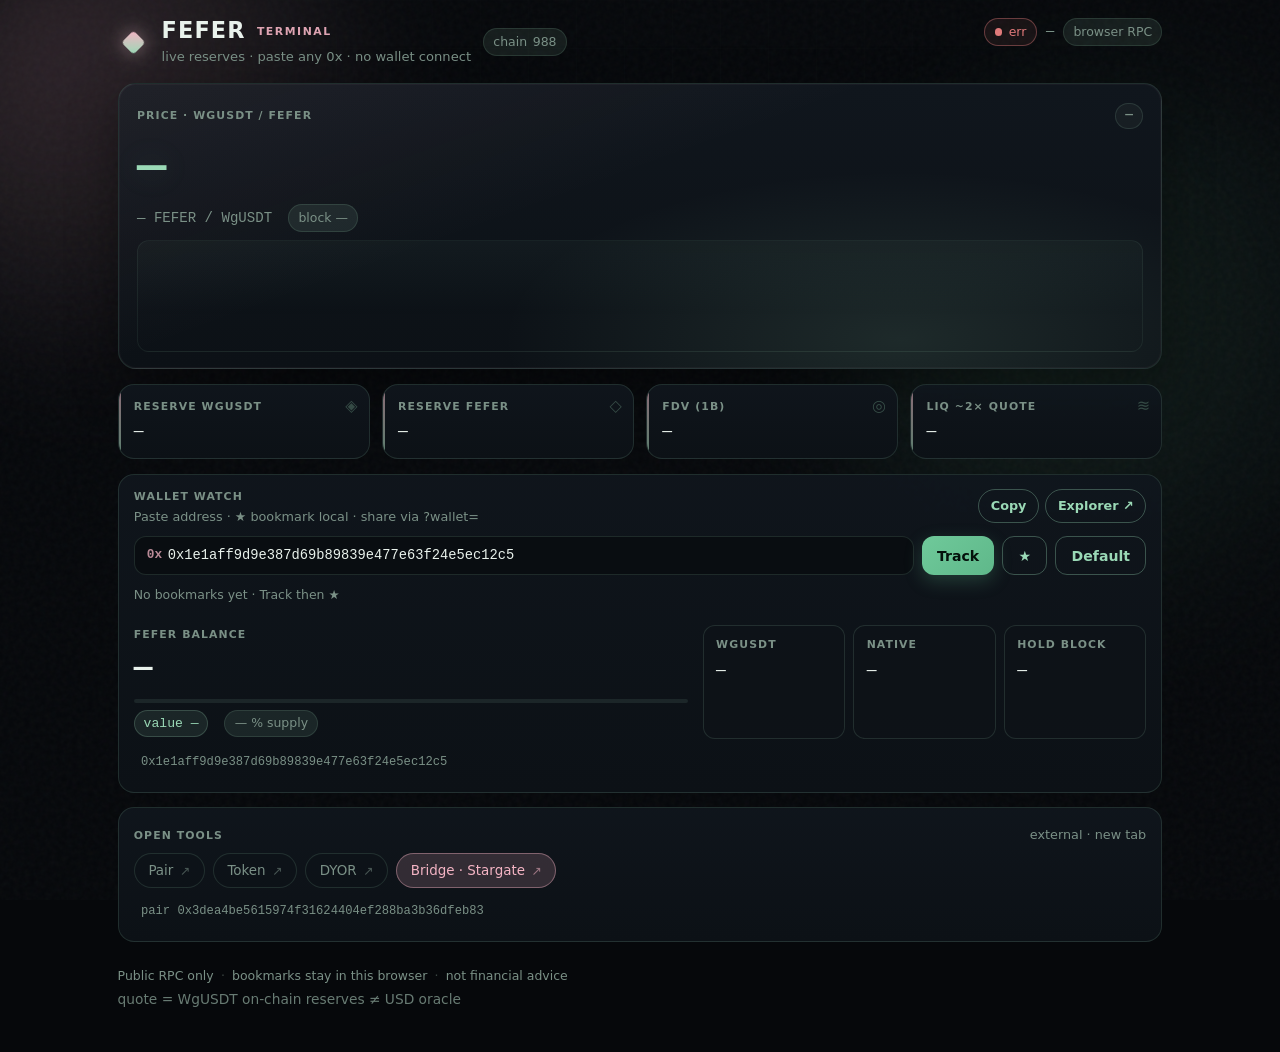
==== public/index.html @ e4a096b4 "." ====
<!DOCTYPE html>
<html lang="id">
<head>
  <meta charset="utf-8" />
  <meta name="viewport" content="width=device-width, initial-scale=1" />
  <meta name="theme-color" content="#07090c" />
  <meta name="description" content="FEFER terminal — live price + wallet watch · chain 988 · read-only" />
  <title>FEFER · Terminal</title>
  <link rel="stylesheet" href="styles.css" />
</head>
<body>
  <div class="bg" aria-hidden="true">
    <div class="orb orb-a"></div>
    <div class="orb orb-b"></div>
    <div class="grid"></div>
    <div class="noise"></div>
  </div>

  <div class="wrap">
    <header class="top">
      <div class="brand">
        <div class="brand-row">
          <span class="mark" aria-hidden="true"><span class="mark-core"></span></span>
          <div>
            <h1>FEFER <span class="tag">terminal</span></h1>
            <p>live reserves · paste any 0x · no wallet connect</p>
          </div>
          <span class="chip soft">chain <span id="chain">988</span></span>
        </div>
      </div>
      <div class="top-actions">
        <span id="st" class="pill"><i class="dot" aria-hidden="true"></i><span class="pill-txt">…</span></span>
        <span id="age" class="muted mono">—</span>
        <span id="mode" class="chip soft">—</span>
      </div>
    </header>

    <section class="hero">
      <div class="hero-glow" aria-hidden="true"></div>
      <div class="hero-main">
        <div class="label-row">
          <div class="label">Price · WgUSDT / FEFER</div>
          <span id="delta" class="delta flat">—</span>
        </div>
        <div id="price" class="big">—</div>
        <div class="meta">
          <span id="inv" class="mono">— FEFER / WgUSDT</span>
          <span id="block" class="chip soft">block —</span>
        </div>
      </div>
      <div class="spark-wrap">
        <canvas id="spark" width="820" height="110" aria-label="price sparkline"></canvas>
      </div>
    </section>

    <section class="cards">
      <div class="card metric">
        <div class="metric-ico" aria-hidden="true">◈</div>
        <div class="label">Reserve WgUSDT</div>
        <div id="r0" class="num">—</div>
      </div>
      <div class="card metric">
        <div class="metric-ico" aria-hidden="true">◇</div>
        <div class="label">Reserve FEFER</div>
        <div id="r1" class="num">—</div>
      </div>
      <div class="card metric">
        <div class="metric-ico" aria-hidden="true">◎</div>
        <div class="label">FDV (1B)</div>
        <div id="fdv" class="num">—</div>
      </div>
      <div class="card metric">
        <div class="metric-ico" aria-hidden="true">≋</div>
        <div class="label">Liq ~2× quote</div>
        <div id="liq" class="num">—</div>
      </div>
    </section>

    <section class="card watch">
      <div class="watch-head">
        <div>
          <div class="label">Wallet watch</div>
          <p class="hint">Paste address · ★ bookmark local · share via ?wallet=</p>
        </div>
        <div class="watch-actions">
          <button type="button" class="btn ghost sm" id="copy" title="Copy address">Copy</button>
          <a id="exWallet" class="btn ghost sm" href="#" target="_blank" rel="noopener">Explorer ↗</a>
        </div>
      </div>

      <form id="form" class="row track-row">
        <div class="input-wrap">
          <span class="input-ico" aria-hidden="true">0x</span>
          <input id="wallet" type="text" spellcheck="false" autocomplete="off"
            placeholder="paste wallet address" aria-label="wallet address" />
        </div>
        <button type="submit" class="btn primary">Track</button>
        <button type="button" class="btn ghost" id="add" title="Save bookmark">★</button>
        <button type="button" class="btn ghost" id="reset">Default</button>
      </form>
      <div id="werr" class="errbox" hidden></div>
      <div id="chips" class="chips" aria-label="bookmarks"></div>

      <div class="hold-grid">
        <div class="hold-main">
          <div class="label">FEFER balance</div>
          <div id="fefer" class="mid">—</div>
          <div class="pct-bar" aria-hidden="true"><i id="pctBar"></i></div>
          <div class="meta tight">
            <span id="value" class="value-pill">value —</span>
            <span id="pct" class="chip soft">— % supply</span>
          </div>
        </div>
        <div class="mini-cards">
          <div class="card flat"><div class="label">WgUSDT</div><div id="wgusdt" class="num">—</div></div>
          <div class="card flat"><div class="label">Native</div><div id="native" class="num">—</div></div>
          <div class="card flat"><div class="label">Hold block</div><div id="hBlock" class="num">—</div></div>
        </div>
      </div>
      <code id="addr" class="addr" title="Click to copy">—</code>
    </section>

    <section class="card links">
      <div class="links-head">
        <div class="label">Open tools</div>
        <span class="hint">external · new tab</span>
      </div>
      <div class="row links-row">
        <a id="exPair" class="link-pill" href="#" target="_blank" rel="noopener"><span>Pair</span><i>↗</i></a>
        <a id="exToken" class="link-pill" href="#" target="_blank" rel="noopener"><span>Token</span><i>↗</i></a>
        <a id="dyor" class="link-pill" href="#" target="_blank" rel="noopener"><span>DYOR</span><i>↗</i></a>
        <a id="bridge" class="link-pill accent" href="#" target="_blank" rel="noopener"><span>Bridge · Stargate</span><i>↗</i></a>
      </div>
      <code id="pairCode" class="addr">pair —</code>
    </section>

    <footer>
      <div class="foot-row">
        <span>Public RPC only</span>
        <span class="sep">·</span>
        <span>bookmarks stay in this browser</span>
        <span class="sep">·</span>
        <span>not financial advice</span>
      </div>
      <div class="foot-row muted">quote = WgUSDT on-chain reserves ≠ USD oracle</div>
    </footer>
  </div>
  <script src="app.js"></script>
</body>
</html>
---- public/styles.css ----
:root{
  --bg:#06080b;
  --card:#0c1116;
  --card2:#10161d;
  --line:rgba(154,217,182,.14);
  --line2:rgba(244,180,196,.16);
  --text:#e9f2ec;
  --muted:#7a9086;
  --mint:#9ad9b6;
  --mint2:#5fb88a;
  --mint-dim:rgba(154,217,182,.1);
  --sakura:#f4b4c4;
  --sakura2:rgba(244,180,196,.16);
  --warn:#e8b86d;
  --err:#e07a7a;
  --up:#7ee0a8;
  --down:#f0a0a8;
  --mono:ui-monospace,SFMono-Regular,Menlo,Consolas,"Cascadia Mono",monospace;
  --sans:ui-sans-serif,system-ui,-apple-system,"Segoe UI",sans-serif;
  --r:16px;
  --r-sm:12px;
  --ease:cubic-bezier(.2,.8,.2,1);
  --shadow:0 18px 50px rgba(0,0,0,.35);
}
*{box-sizing:border-box}
html,body{margin:0;min-height:100%;color:var(--text);font-family:var(--sans);line-height:1.45;background:var(--bg);-webkit-font-smoothing:antialiased}
body{position:relative;overflow-x:hidden}
a{color:var(--mint);text-decoration:none}
a:hover{text-decoration:none}

/* ambient */
.bg{position:fixed;inset:0;z-index:0;pointer-events:none;overflow:hidden}
.orb{position:absolute;border-radius:50%;filter:blur(52px);opacity:.55;animation:drift 18s var(--ease) infinite alternate}
.orb-a{width:42vw;height:42vw;min-width:280px;min-height:280px;left:-8%;top:-12%;
  background:radial-gradient(circle at 30% 30%,rgba(244,180,196,.32),transparent 68%)}
.orb-b{width:48vw;height:48vw;min-width:320px;min-height:320px;right:-12%;top:8%;
  background:radial-gradient(circle at 40% 40%,rgba(95,184,138,.24),transparent 70%);animation-delay:-7s}
.grid{position:absolute;inset:0;opacity:.22;
  background-image:
    linear-gradient(rgba(154,217,182,.05) 1px,transparent 1px),
    linear-gradient(90deg,rgba(154,217,182,.05) 1px,transparent 1px);
  background-size:48px 48px;
  mask-image:radial-gradient(ellipse 70% 60% at 50% 20%,#000 20%,transparent 75%)}
.noise{position:absolute;inset:0;opacity:.035;
  background-image:url("data:image/svg+xml,%3Csvg viewBox='0 0 200 200' xmlns='http://www.w3.org/2000/svg'%3E%3Cfilter id='n'%3E%3CfeTurbulence type='fractalNoise' baseFrequency='.85' numOctaves='3' stitchTiles='stitch'/%3E%3C/filter%3E%3Crect width='100%25' height='100%25' filter='url(%23n)'/%3E%3C/svg%3E")}
@keyframes drift{from{transform:translate3d(0,0,0) scale(1)}to{transform:translate3d(3%,4%,0) scale(1.08)}}

.wrap{position:relative;z-index:1;max-width:1080px;margin:0 auto;padding:1.15rem 1.1rem 2.6rem}
.mono{font-family:var(--mono);font-variant-numeric:tabular-nums}
.muted{color:var(--muted);font-size:.86rem}
.tiny{font-size:.78rem}

/* header */
.top{display:flex;justify-content:space-between;align-items:flex-start;gap:1rem;margin-bottom:1.1rem}
.brand-row{display:flex;align-items:center;gap:.75rem;flex-wrap:wrap}
.brand h1{margin:0;font-size:1.4rem;letter-spacing:.05em;font-weight:760;line-height:1.1}
.brand .tag{font-size:.68rem;font-weight:650;letter-spacing:.14em;text-transform:uppercase;color:var(--sakura);
  opacity:.9;margin-left:.15rem;vertical-align:middle}
.brand p{margin:.22rem 0 0;color:var(--muted);font-size:.82rem}
.mark{position:relative;width:2rem;height:2rem;display:inline-grid;place-items:center;flex-shrink:0}
.mark-core{width:1.05rem;height:1.05rem;border-radius:4px;transform:rotate(45deg);
  background:linear-gradient(135deg,var(--sakura),var(--mint));
  box-shadow:0 0 18px rgba(244,180,196,.45),0 0 28px rgba(154,217,182,.2);
  animation:pulse-mark 2.8s ease-in-out infinite}
@keyframes pulse-mark{0%,100%{transform:rotate(45deg) scale(1)}50%{transform:rotate(45deg) scale(1.08)}}
.top-actions{display:flex;align-items:center;gap:.55rem;flex-wrap:wrap;justify-content:flex-end}

/* hero */
.hero{position:relative;overflow:hidden;
  background:linear-gradient(160deg,rgba(244,180,196,.07),transparent 42%),
    linear-gradient(180deg,var(--card2),var(--card));
  border:1px solid var(--line);border-radius:calc(var(--r) + 2px);
  padding:1.15rem 1.15rem 1rem;box-shadow:var(--shadow),0 0 0 1px rgba(244,180,196,.04) inset}
.hero-glow{position:absolute;inset:auto -20% -60% 30%;height:140%;pointer-events:none;
  background:radial-gradient(ellipse at center,rgba(154,217,182,.12),transparent 60%)}
.hero-main{position:relative}
.label{color:var(--muted);font-size:.68rem;text-transform:uppercase;letter-spacing:.1em;font-weight:600}
.label-row{display:flex;align-items:center;justify-content:space-between;gap:.75rem;flex-wrap:wrap}
.big{font-size:clamp(2rem,5.8vw,3.05rem);font-weight:760;color:var(--mint);margin:.2rem 0 .1rem;
  font-variant-numeric:tabular-nums;font-family:var(--mono);letter-spacing:-.02em;
  text-shadow:0 0 32px rgba(154,217,182,.22);transition:color .25s,text-shadow .25s}
.big.flash-up{color:var(--up);text-shadow:0 0 36px rgba(126,224,168,.4)}
.big.flash-down{color:var(--down);text-shadow:0 0 36px rgba(240,160,168,.35)}
.mid{font-size:clamp(1.4rem,3.6vw,1.95rem);font-weight:730;color:var(--text);margin:.15rem 0;
  font-variant-numeric:tabular-nums;font-family:var(--mono)}
.meta{display:flex;flex-wrap:wrap;gap:.55rem 1rem;color:var(--muted);font-size:.88rem;margin-bottom:.15rem;align-items:center}
.meta.tight{margin-top:.4rem;margin-bottom:0}
.delta{font-family:var(--mono);font-size:.8rem;font-weight:700;border-radius:999px;padding:.18rem .55rem;
  border:1px solid transparent;letter-spacing:.02em}
.delta.up{color:var(--up);background:rgba(126,224,168,.1);border-color:rgba(126,224,168,.28)}
.delta.down{color:var(--down);background:rgba(240,160,168,.1);border-color:rgba(240,160,168,.28)}
.delta.flat{color:var(--muted);background:rgba(122,144,134,.08);border-color:var(--line)}
.spark-wrap{position:relative;margin-top:.55rem;border-radius:12px;overflow:hidden;
  background:linear-gradient(180deg,rgba(154,217,182,.04),transparent 70%);
  border:1px solid rgba(154,217,182,.08)}
#spark{width:100%;height:110px;display:block}

/* metrics */
.cards{display:grid;grid-template-columns:repeat(auto-fit,minmax(150px,1fr));gap:.75rem;margin-top:.9rem}
.card{background:linear-gradient(180deg,rgba(16,22,29,.95),var(--card));border:1px solid var(--line);
  border-radius:var(--r);padding:.9rem .95rem;transition:border-color .2s,transform .2s var(--ease),box-shadow .2s}
.card.metric{position:relative;overflow:hidden}
.card.metric::before{content:"";position:absolute;left:0;top:0;bottom:0;width:2px;
  background:linear-gradient(180deg,var(--sakura),var(--mint));opacity:.55}
.card.metric:hover{border-color:rgba(154,217,182,.28);transform:translateY(-2px);
  box-shadow:0 10px 28px rgba(0,0,0,.28)}
.card.flat{background:rgba(14,19,24,.72);padding:.72rem .78rem;border-radius:var(--r-sm)}
.card.flat:hover{transform:none;box-shadow:none}
.metric-ico{position:absolute;right:.7rem;top:.55rem;font-size:1rem;color:var(--mint);opacity:.28}
.num{margin-top:.35rem;font-size:1.02rem;font-variant-numeric:tabular-nums;font-family:var(--mono);word-break:break-word}

/* status */
.chip,.chip-btn{display:inline-flex;align-items:center;gap:.35rem;border:1px solid var(--line);border-radius:999px;
  padding:.22rem .58rem;font-size:.78rem;color:var(--muted);background:transparent}
.chip.soft{background:var(--mint-dim)}
.chip-btn{cursor:pointer;font-family:var(--mono);color:var(--text);background:rgba(14,19,24,.85);
  transition:border-color .15s,color .15s,transform .15s}
.chip-btn:hover{border-color:rgba(154,217,182,.4);color:var(--mint);transform:translateY(-1px)}
.chip-btn.on{border-color:rgba(244,180,196,.5);color:var(--sakura);box-shadow:0 0 0 1px rgba(244,180,196,.14) inset;
  background:var(--sakura2)}
.chip-x{opacity:.55;padding:0 .15rem;font-size:1rem;line-height:1}
.chip-x:hover{opacity:1;color:var(--err)}
.pill{display:inline-flex;align-items:center;gap:.4rem;border:1px solid var(--line);border-radius:999px;
  padding:.22rem .62rem;font-size:.78rem;color:var(--muted);background:rgba(14,19,24,.55)}
.pill .dot{width:.45rem;height:.45rem;border-radius:50%;background:var(--muted);display:inline-block}
.pill.ok{color:var(--mint);border-color:rgba(154,217,182,.35);background:rgba(154,217,182,.08)}
.pill.ok .dot{background:var(--mint);animation:live 1.6s ease-out infinite}
.pill.err{color:var(--err);border-color:rgba(224,122,122,.4);background:rgba(224,122,122,.08)}
.pill.err .dot{background:var(--err)}
.pill.loading .dot{background:var(--warn);animation:live 1s ease-out infinite}
@keyframes live{0%{box-shadow:0 0 0 0 rgba(154,217,182,.45)}70%{box-shadow:0 0 0 8px rgba(154,217,182,0)}100%{box-shadow:0 0 0 0 rgba(154,217,182,0)}}

/* forms */
.row{display:flex;flex-wrap:wrap;gap:.5rem;align-items:center}
.track-row{align-items:stretch}
.input-wrap{flex:1;min-width:200px;display:flex;align-items:center;gap:.35rem;
  background:#090d11;border:1px solid var(--line);border-radius:var(--r-sm);padding:0 .75rem;
  transition:border-color .15s,box-shadow .15s}
.input-wrap:focus-within{border-color:rgba(154,217,182,.45);box-shadow:0 0 0 3px rgba(154,217,182,.1)}
.input-ico{font-family:var(--mono);font-size:.8rem;color:var(--sakura);opacity:.75;font-weight:700}
input[type=text]{flex:1;min-width:0;background:transparent;border:0;color:var(--text);
  padding:.68rem 0;font-family:var(--mono);font-size:.86rem}
input[type=text]:focus{outline:none}
input[type=text]::placeholder{color:rgba(122,144,134,.55)}
button,.btn{background:var(--mint2);color:#04110b;border:0;border-radius:var(--r-sm);padding:.62rem .95rem;
  font-weight:720;cursor:pointer;font-size:.88rem;font-family:var(--sans);transition:filter .15s,transform .12s,background .15s}
button:hover,.btn:hover{filter:brightness(1.07)}
button:active,.btn:active{transform:translateY(1px)}
.btn.primary{background:linear-gradient(135deg,#6fc99a,var(--mint2));box-shadow:0 6px 18px rgba(95,184,138,.25)}
button.ghost,.btn.ghost{background:transparent;color:var(--mint);border:1px solid rgba(154,217,182,.32)}
button.ghost:hover,.btn.ghost:hover{background:rgba(154,217,182,.08);filter:none}
.btn.sm{padding:.4rem .72rem;font-size:.8rem;border-radius:999px;text-decoration:none;display:inline-flex;align-items:center}
.btn.copied{color:var(--sakura)!important;border-color:rgba(244,180,196,.45)!important}

/* watch */
.watch{margin-top:.9rem}
.watch-head{display:flex;justify-content:space-between;align-items:flex-start;gap:.75rem;margin-bottom:.6rem}
.watch-actions{display:flex;gap:.4rem;flex-wrap:wrap}
.hint{margin:.2rem 0 0;color:var(--muted);font-size:.8rem}
.chips{display:flex;flex-wrap:wrap;gap:.4rem;margin:.7rem 0 .8rem;min-height:1.6rem}
.hold-grid{display:grid;grid-template-columns:1.25fr 1fr;gap:.9rem;margin-top:.2rem}
.hold-main{padding:.15rem 0}
.pct-bar{height:4px;border-radius:999px;background:rgba(154,217,182,.1);margin:.55rem 0 .15rem;overflow:hidden}
.pct-bar i{display:block;height:100%;width:0;border-radius:inherit;
  background:linear-gradient(90deg,var(--mint2),var(--sakura));transition:width .5s var(--ease);
  box-shadow:0 0 12px rgba(154,217,182,.35);max-width:100%}
.value-pill{display:inline-flex;align-items:center;border-radius:999px;padding:.18rem .55rem;
  background:rgba(154,217,182,.1);border:1px solid rgba(154,217,182,.22);color:var(--mint);
  font-family:var(--mono);font-size:.82rem}
.mini-cards{display:grid;grid-template-columns:repeat(3,1fr);gap:.5rem}

/* links */
.links{margin-top:.9rem}
.links-head{display:flex;align-items:baseline;justify-content:space-between;gap:.5rem;margin-bottom:.55rem}
.links-row{gap:.5rem}
.link-pill{display:inline-flex;align-items:center;gap:.4rem;border:1px solid var(--line);border-radius:999px;
  padding:.42rem .85rem;font-size:.84rem;color:var(--muted);background:rgba(14,19,24,.55);
  transition:color .15s,border-color .15s,transform .15s,background .15s}
.link-pill i{font-style:normal;opacity:.55;font-size:.78rem}
.link-pill:hover{color:var(--mint);border-color:rgba(154,217,182,.4);background:rgba(154,217,182,.07);transform:translateY(-1px)}
.link-pill.accent{color:var(--sakura);border-color:rgba(244,180,196,.4);background:var(--sakura2)}
.link-pill.accent:hover{filter:brightness(1.08);color:var(--sakura)}

.addr{display:block;margin-top:.6rem;font-family:var(--mono);font-size:.76rem;color:var(--muted);
  word-break:break-all;cursor:pointer;padding:.35rem .45rem;border-radius:8px;transition:background .15s,color .15s}
.addr:hover{background:rgba(154,217,182,.06);color:var(--mint)}
.addr.copied{color:var(--sakura)}
.errbox{color:var(--err);font-size:.88rem;margin-top:.45rem;padding:.45rem .6rem;border-radius:10px;
  background:rgba(224,122,122,.08);border:1px solid rgba(224,122,122,.25)}

footer{margin-top:1.5rem;color:var(--muted);font-size:.78rem;line-height:1.55}
.foot-row{display:flex;flex-wrap:wrap;gap:.35rem .45rem;align-items:center}
.foot-row .sep{opacity:.45}
.foot-row.muted{margin-top:.2rem;opacity:.85}

@media (max-width:720px){
  .hold-grid{grid-template-columns:1fr}
  .top{flex-direction:column}
  .top-actions{justify-content:flex-start}
  .hero{padding:1rem}
  .track-row .btn.primary{flex:1}
}
@media (max-width:520px){
  .mini-cards{grid-template-columns:1fr}
  .brand h1{font-size:1.2rem}
  .wrap{padding:1rem .85rem 2.2rem}
}
@media (prefers-reduced-motion:reduce){
  .orb,.mark-core,.pill.ok .dot,.pill.loading .dot{animation:none}
  .card.metric,.chip-btn,.link-pill{transition:none}
  .card.metric:hover,.chip-btn:hover,.link-pill:hover{transform:none}
}
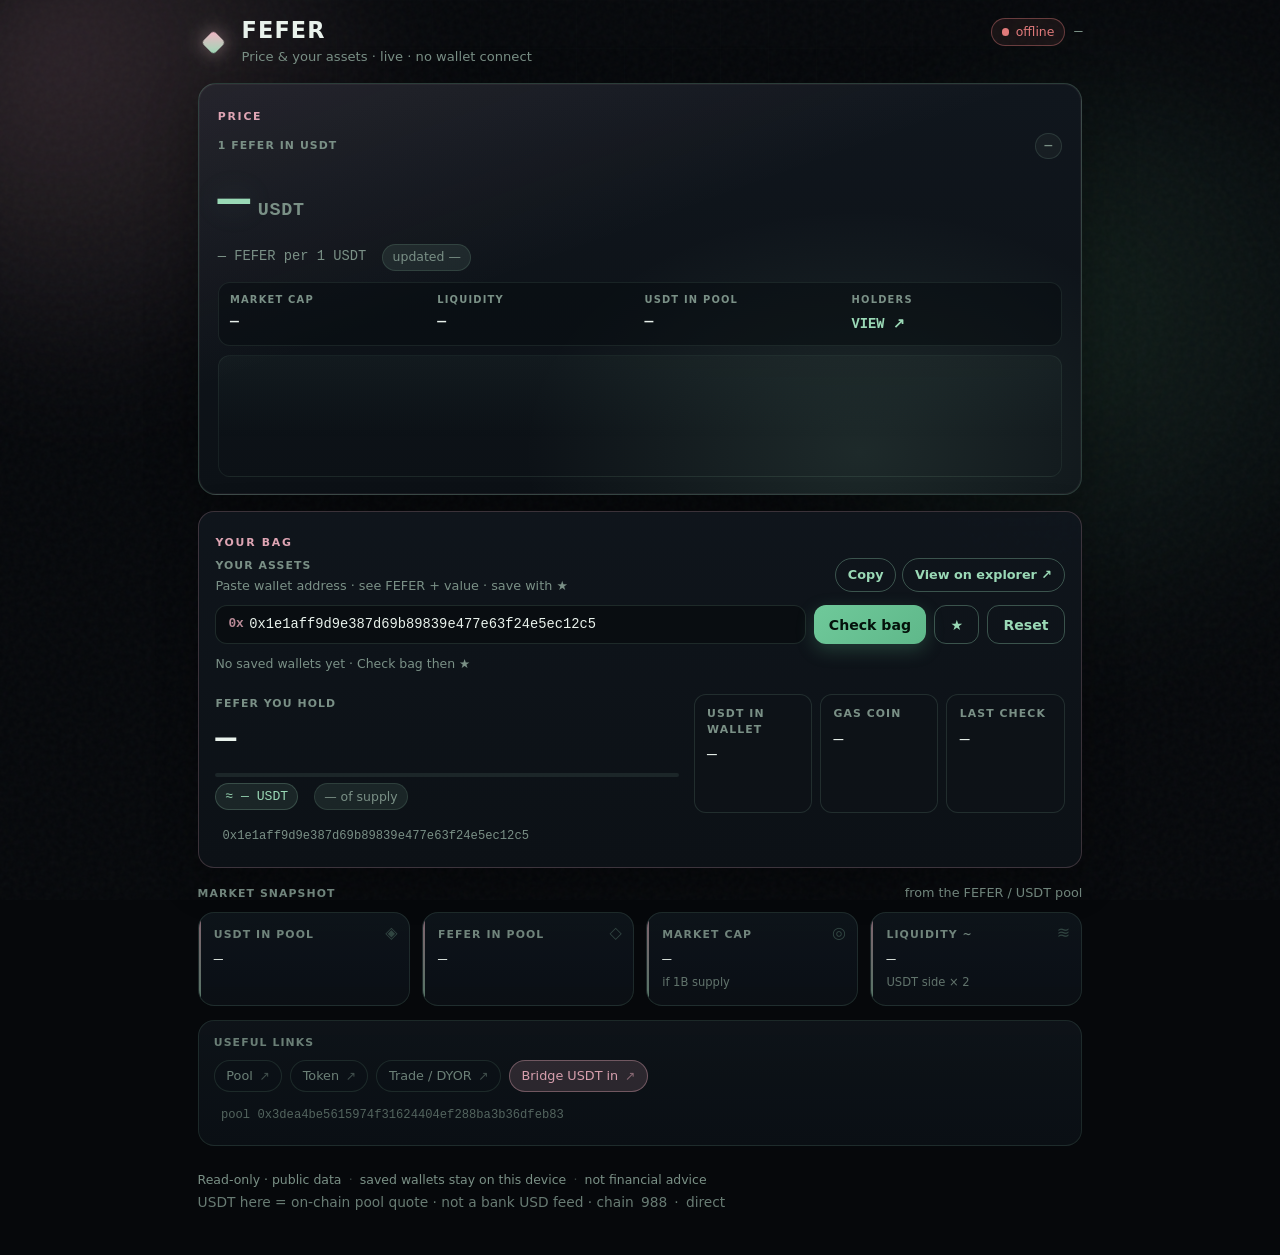
==== commit d118531c: "," ====
--- a/public/index.html
+++ b/public/index.html
@@ -4,8 +4,8 @@
   <meta charset="utf-8" />
   <meta name="viewport" content="width=device-width, initial-scale=1" />
   <meta name="theme-color" content="#07090c" />
-  <meta name="description" content="FEFER terminal — live price + wallet watch · chain 988 · read-only" />
-  <title>FEFER · Terminal</title>
+  <meta name="description" content="FEFER tracker — live price + your bag · simple · read-only" />
+  <title>FEFER · Price & Assets</title>
   <link rel="stylesheet" href="styles.css" />
 </head>
 <body>
@@ -22,69 +22,74 @@
         <div class="brand-row">
           <span class="mark" aria-hidden="true"><span class="mark-core"></span></span>
           <div>
-            <h1>FEFER <span class="tag">terminal</span></h1>
-            <p>live reserves · paste any 0x · no wallet connect</p>
+            <h1>FEFER</h1>
+            <p>Price & your assets · live · no wallet connect</p>
           </div>
-          <span class="chip soft">chain <span id="chain">988</span></span>
         </div>
       </div>
       <div class="top-actions">
         <span id="st" class="pill"><i class="dot" aria-hidden="true"></i><span class="pill-txt">…</span></span>
         <span id="age" class="muted mono">—</span>
-        <span id="mode" class="chip soft">—</span>
       </div>
     </header>
 
-    <section class="hero">
+    <!-- 1) PRICE -->
+    <section class="hero focus">
       <div class="hero-glow" aria-hidden="true"></div>
+      <div class="section-kicker">Price</div>
       <div class="hero-main">
-        <div class="label-row">
-          <div class="label">Price · WgUSDT / FEFER</div>
-          <span id="delta" class="delta flat">—</span>
+        <div class="token-head">
+          <img id="tokenLogo" class="token-logo" src="https://cyan-bright-dormouse-440.mypinata.cloud/ipfs/Qmc2crNh82w2q6swbLndzaDkd2hbFg6cgjc3hRkGNgrdHJ" alt="FEFER" width="48" height="48" loading="lazy" onerror="this.style.display='none'" />
+          <div class="token-head-text">
+            <div class="label-row">
+              <div class="label">1 FEFER in USDT</div>
+              <span id="delta" class="delta flat">—</span>
+            </div>
+            <div class="price-row">
+              <div id="price" class="big">—</div>
+              <span class="unit">USDT</span>
+            </div>
+          </div>
         </div>
-        <div id="price" class="big">—</div>
         <div class="meta">
-          <span id="inv" class="mono">— FEFER / WgUSDT</span>
-          <span id="block" class="chip soft">block —</span>
+          <span id="inv" class="mono muted">— FEFER per 1 USDT</span>
+          <span id="block" class="chip soft">updated —</span>
+        </div>
+        <div class="price-strip" aria-label="market strip">
+          <div>
+            <span class="eyebrow">Market cap</span>
+            <strong id="stripFdv">—</strong>
+          </div>
+          <div>
+            <span class="eyebrow">Liquidity</span>
+            <strong id="stripLiq">—</strong>
+          </div>
+          <div>
+            <span class="eyebrow">USDT in pool</span>
+            <strong id="stripR0">—</strong>
+          </div>
+          <div class="holder-stat">
+            <span class="eyebrow">Holders</span>
+            <a id="stripHolders" class="strip-link" href="#" target="_blank" rel="noopener">VIEW ↗</a>
+          </div>
         </div>
       </div>
       <div class="spark-wrap">
-        <canvas id="spark" width="820" height="110" aria-label="price sparkline"></canvas>
+        <canvas id="spark" width="820" height="110" aria-label="price chart"></canvas>
       </div>
     </section>
 
-    <section class="cards">
-      <div class="card metric">
-        <div class="metric-ico" aria-hidden="true">◈</div>
-        <div class="label">Reserve WgUSDT</div>
-        <div id="r0" class="num">—</div>
-      </div>
-      <div class="card metric">
-        <div class="metric-ico" aria-hidden="true">◇</div>
-        <div class="label">Reserve FEFER</div>
-        <div id="r1" class="num">—</div>
-      </div>
-      <div class="card metric">
-        <div class="metric-ico" aria-hidden="true">◎</div>
-        <div class="label">FDV (1B)</div>
-        <div id="fdv" class="num">—</div>
-      </div>
-      <div class="card metric">
-        <div class="metric-ico" aria-hidden="true">≋</div>
-        <div class="label">Liq ~2× quote</div>
-        <div id="liq" class="num">—</div>
-      </div>
-    </section>
-
-    <section class="card watch">
+    <!-- 2) YOUR BAG -->
+    <section class="card watch focus">
+      <div class="section-kicker">Your bag</div>
       <div class="watch-head">
         <div>
-          <div class="label">Wallet watch</div>
-          <p class="hint">Paste address · ★ bookmark local · share via ?wallet=</p>
+          <div class="label">Your assets</div>
+          <p class="hint">Paste wallet address · see FEFER + value · save with ★</p>
         </div>
         <div class="watch-actions">
           <button type="button" class="btn ghost sm" id="copy" title="Copy address">Copy</button>
-          <a id="exWallet" class="btn ghost sm" href="#" target="_blank" rel="noopener">Explorer ↗</a>
+          <a id="exWallet" class="btn ghost sm" href="#" target="_blank" rel="noopener">View on explorer ↗</a>
         </div>
       </div>
 
@@ -92,57 +97,101 @@
         <div class="input-wrap">
           <span class="input-ico" aria-hidden="true">0x</span>
           <input id="wallet" type="text" spellcheck="false" autocomplete="off"
-            placeholder="paste wallet address" aria-label="wallet address" />
+            placeholder="paste your wallet address" aria-label="wallet address" />
         </div>
-        <button type="submit" class="btn primary">Track</button>
-        <button type="button" class="btn ghost" id="add" title="Save bookmark">★</button>
-        <button type="button" class="btn ghost" id="reset">Default</button>
+        <button type="submit" class="btn primary">Check bag</button>
+        <button type="button" class="btn ghost" id="add" title="Save this wallet">★</button>
+        <button type="button" class="btn ghost" id="reset">Reset</button>
       </form>
       <div id="werr" class="errbox" hidden></div>
-      <div id="chips" class="chips" aria-label="bookmarks"></div>
+      <div id="chips" class="chips" aria-label="saved wallets"></div>
 
       <div class="hold-grid">
         <div class="hold-main">
-          <div class="label">FEFER balance</div>
+          <div class="label">FEFER you hold</div>
           <div id="fefer" class="mid">—</div>
           <div class="pct-bar" aria-hidden="true"><i id="pctBar"></i></div>
           <div class="meta tight">
-            <span id="value" class="value-pill">value —</span>
-            <span id="pct" class="chip soft">— % supply</span>
+            <span id="value" class="value-pill">≈ — USDT</span>
+            <span id="pct" class="chip soft">— of supply</span>
           </div>
         </div>
         <div class="mini-cards">
-          <div class="card flat"><div class="label">WgUSDT</div><div id="wgusdt" class="num">—</div></div>
-          <div class="card flat"><div class="label">Native</div><div id="native" class="num">—</div></div>
-          <div class="card flat"><div class="label">Hold block</div><div id="hBlock" class="num">—</div></div>
+          <div class="card flat">
+            <div class="label">USDT in wallet</div>
+            <div id="wgusdt" class="num">—</div>
+          </div>
+          <div class="card flat">
+            <div class="label">Gas coin</div>
+            <div id="native" class="num">—</div>
+          </div>
+          <div class="card flat">
+            <div class="label">Last check</div>
+            <div id="hBlock" class="num">—</div>
+          </div>
         </div>
       </div>
       <code id="addr" class="addr" title="Click to copy">—</code>
     </section>
 
-    <section class="card links">
+    <!-- 3) MARKET (secondary) -->
+    <section class="market secondary">
+      <div class="sec-head">
+        <div class="label">Market snapshot</div>
+        <span class="hint">from the FEFER / USDT pool</span>
+      </div>
+      <div class="cards">
+        <div class="card metric">
+          <div class="metric-ico" aria-hidden="true">◈</div>
+          <div class="label">USDT in pool</div>
+          <div id="r0" class="num">—</div>
+        </div>
+        <div class="card metric">
+          <div class="metric-ico" aria-hidden="true">◇</div>
+          <div class="label">FEFER in pool</div>
+          <div id="r1" class="num">—</div>
+        </div>
+        <div class="card metric">
+          <div class="metric-ico" aria-hidden="true">◎</div>
+          <div class="label">Market cap</div>
+          <div id="fdv" class="num">—</div>
+          <div class="sublabel">if 1B supply</div>
+        </div>
+        <div class="card metric">
+          <div class="metric-ico" aria-hidden="true">≋</div>
+          <div class="label">Liquidity ~</div>
+          <div id="liq" class="num">—</div>
+          <div class="sublabel">USDT side × 2</div>
+        </div>
+      </div>
+    </section>
+
+    <!-- 4) LINKS (quiet) -->
+    <section class="card links quiet">
       <div class="links-head">
-        <div class="label">Open tools</div>
-        <span class="hint">external · new tab</span>
+        <div class="label">Useful links</div>
       </div>
       <div class="row links-row">
-        <a id="exPair" class="link-pill" href="#" target="_blank" rel="noopener"><span>Pair</span><i>↗</i></a>
+        <a id="exPair" class="link-pill" href="#" target="_blank" rel="noopener"><span>Pool</span><i>↗</i></a>
         <a id="exToken" class="link-pill" href="#" target="_blank" rel="noopener"><span>Token</span><i>↗</i></a>
-        <a id="dyor" class="link-pill" href="#" target="_blank" rel="noopener"><span>DYOR</span><i>↗</i></a>
-        <a id="bridge" class="link-pill accent" href="#" target="_blank" rel="noopener"><span>Bridge · Stargate</span><i>↗</i></a>
+        <a id="dyor" class="link-pill" href="#" target="_blank" rel="noopener"><span>Trade / DYOR</span><i>↗</i></a>
+        <a id="bridge" class="link-pill accent" href="#" target="_blank" rel="noopener"><span>Bridge USDT in</span><i>↗</i></a>
       </div>
-      <code id="pairCode" class="addr">pair —</code>
+      <code id="pairCode" class="addr">pool —</code>
     </section>
 
     <footer>
       <div class="foot-row">
-        <span>Public RPC only</span>
+        <span>Read-only · public data</span>
         <span class="sep">·</span>
-        <span>bookmarks stay in this browser</span>
+        <span>saved wallets stay on this device</span>
         <span class="sep">·</span>
         <span>not financial advice</span>
       </div>
-      <div class="foot-row muted">quote = WgUSDT on-chain reserves ≠ USD oracle</div>
+      <div class="foot-row muted">
+        USDT here = on-chain pool quote · not a bank USD feed ·
+        chain <span id="chain">988</span> · <span id="mode">—</span>
+      </div>
     </footer>
   </div>
   <script src="app.js"></script>
--- a/public/styles.css
+++ b/public/styles.css
@@ -45,10 +45,25 @@
   background-image:url("data:image/svg+xml,%3Csvg viewBox='0 0 200 200' xmlns='http://www.w3.org/2000/svg'%3E%3Cfilter id='n'%3E%3CfeTurbulence type='fractalNoise' baseFrequency='.85' numOctaves='3' stitchTiles='stitch'/%3E%3C/filter%3E%3Crect width='100%25' height='100%25' filter='url(%23n)'/%3E%3C/svg%3E")}
 @keyframes drift{from{transform:translate3d(0,0,0) scale(1)}to{transform:translate3d(3%,4%,0) scale(1.08)}}
 
-.wrap{position:relative;z-index:1;max-width:1080px;margin:0 auto;padding:1.15rem 1.1rem 2.6rem}
+.wrap{position:relative;z-index:1;max-width:920px;margin:0 auto;padding:1.15rem 1.1rem 2.6rem}
 .mono{font-family:var(--mono);font-variant-numeric:tabular-nums}
 .muted{color:var(--muted);font-size:.86rem}
 .tiny{font-size:.78rem}
+.section-kicker{display:inline-block;font-size:.68rem;font-weight:720;letter-spacing:.16em;text-transform:uppercase;
+  color:var(--sakura);margin:0 0 .5rem;opacity:.9}
+.sec-head{display:flex;align-items:baseline;justify-content:space-between;gap:.5rem;flex-wrap:wrap;margin-bottom:.15rem}
+.sec-head .hint{margin:0}
+.price-row{display:flex;align-items:baseline;gap:.55rem;flex-wrap:wrap;margin:.15rem 0 .1rem}
+.unit{font-family:var(--mono);font-size:clamp(.95rem,2.4vw,1.15rem);font-weight:700;color:var(--muted);
+  letter-spacing:.04em}
+.sublabel{margin-top:.2rem;font-size:.72rem;color:var(--muted);opacity:.85}
+.focus{position:relative}
+.market.secondary{margin-top:1rem;opacity:.92}
+.market.secondary .cards{margin-top:.55rem}
+.market.secondary .num{font-size:.95rem}
+.quiet{margin-top:.85rem;opacity:.88}
+.quiet .link-pill{padding:.36rem .72rem;font-size:.8rem}
+.quiet .addr{opacity:.75}
 
 /* header */
 .top{display:flex;justify-content:space-between;align-items:flex-start;gap:1rem;margin-bottom:1.1rem}
@@ -67,21 +82,41 @@
 
 /* hero */
 .hero{position:relative;overflow:hidden;
-  background:linear-gradient(160deg,rgba(244,180,196,.07),transparent 42%),
+  background:linear-gradient(160deg,rgba(244,180,196,.09),transparent 42%),
     linear-gradient(180deg,var(--card2),var(--card));
   border:1px solid var(--line);border-radius:calc(var(--r) + 2px);
-  padding:1.15rem 1.15rem 1rem;box-shadow:var(--shadow),0 0 0 1px rgba(244,180,196,.04) inset}
+  padding:1.2rem 1.2rem 1.05rem;box-shadow:var(--shadow),0 0 0 1px rgba(244,180,196,.05) inset}
+.hero.focus{border-color:rgba(154,217,182,.22)}
 .hero-glow{position:absolute;inset:auto -20% -60% 30%;height:140%;pointer-events:none;
   background:radial-gradient(ellipse at center,rgba(154,217,182,.12),transparent 60%)}
 .hero-main{position:relative}
+.token-head{display:flex;align-items:center;gap:.85rem;margin-bottom:.15rem}
+.token-logo{width:48px;height:48px;border-radius:14px;object-fit:cover;flex-shrink:0;
+  border:1px solid rgba(154,217,182,.22);box-shadow:0 0 20px rgba(154,217,182,.18);background:#0a1014}
+.token-head-text{min-width:0;flex:1}
+.price-strip{display:grid;grid-template-columns:repeat(4,minmax(0,1fr));gap:.55rem;margin:.7rem 0 .15rem;
+  padding:.65rem .7rem;border-radius:12px;border:1px solid rgba(154,217,182,.1);
+  background:rgba(9,13,17,.55)}
+.price-strip > div{min-width:0}
+.price-strip .eyebrow{display:block;font-size:.62rem;font-weight:700;letter-spacing:.12em;text-transform:uppercase;
+  color:var(--muted);margin-bottom:.2rem}
+.price-strip strong{display:block;font-family:var(--mono);font-size:.92rem;font-weight:720;color:var(--text);
+  font-variant-numeric:tabular-nums;word-break:break-word}
+.price-strip .strip-link{display:inline-flex;align-items:center;gap:.2rem;font-family:var(--mono);font-size:.86rem;
+  font-weight:720;color:var(--mint);text-decoration:none}
+.price-strip .strip-link:hover{color:var(--sakura)}
+@media (max-width:640px){
+  .price-strip{grid-template-columns:repeat(2,minmax(0,1fr))}
+  .token-logo{width:42px;height:42px;border-radius:12px}
+}
 .label{color:var(--muted);font-size:.68rem;text-transform:uppercase;letter-spacing:.1em;font-weight:600}
 .label-row{display:flex;align-items:center;justify-content:space-between;gap:.75rem;flex-wrap:wrap}
-.big{font-size:clamp(2rem,5.8vw,3.05rem);font-weight:760;color:var(--mint);margin:.2rem 0 .1rem;
+.big{font-size:clamp(2.2rem,6.2vw,3.35rem);font-weight:760;color:var(--mint);margin:0;
   font-variant-numeric:tabular-nums;font-family:var(--mono);letter-spacing:-.02em;
   text-shadow:0 0 32px rgba(154,217,182,.22);transition:color .25s,text-shadow .25s}
 .big.flash-up{color:var(--up);text-shadow:0 0 36px rgba(126,224,168,.4)}
 .big.flash-down{color:var(--down);text-shadow:0 0 36px rgba(240,160,168,.35)}
-.mid{font-size:clamp(1.4rem,3.6vw,1.95rem);font-weight:730;color:var(--text);margin:.15rem 0;
+.mid{font-size:clamp(1.55rem,4vw,2.15rem);font-weight:730;color:var(--text);margin:.15rem 0;
   font-variant-numeric:tabular-nums;font-family:var(--mono)}
 .meta{display:flex;flex-wrap:wrap;gap:.55rem 1rem;color:var(--muted);font-size:.88rem;margin-bottom:.15rem;align-items:center}
 .meta.tight{margin-top:.4rem;margin-bottom:0}
@@ -93,7 +128,7 @@
 .spark-wrap{position:relative;margin-top:.55rem;border-radius:12px;overflow:hidden;
   background:linear-gradient(180deg,rgba(154,217,182,.04),transparent 70%);
   border:1px solid rgba(154,217,182,.08)}
-#spark{width:100%;height:110px;display:block}
+#spark{width:100%;height:120px;display:block}
 
 /* metrics */
 .cards{display:grid;grid-template-columns:repeat(auto-fit,minmax(150px,1fr));gap:.75rem;margin-top:.9rem}
@@ -153,7 +188,8 @@
 .btn.copied{color:var(--sakura)!important;border-color:rgba(244,180,196,.45)!important}
 
 /* watch */
-.watch{margin-top:.9rem}
+.watch{margin-top:1rem;padding:1.05rem 1.05rem 1rem}
+.watch.focus{border-color:rgba(244,180,196,.2);box-shadow:0 14px 40px rgba(0,0,0,.28)}
 .watch-head{display:flex;justify-content:space-between;align-items:flex-start;gap:.75rem;margin-bottom:.6rem}
 .watch-actions{display:flex;gap:.4rem;flex-wrap:wrap}
 .hint{margin:.2rem 0 0;color:var(--muted);font-size:.8rem}
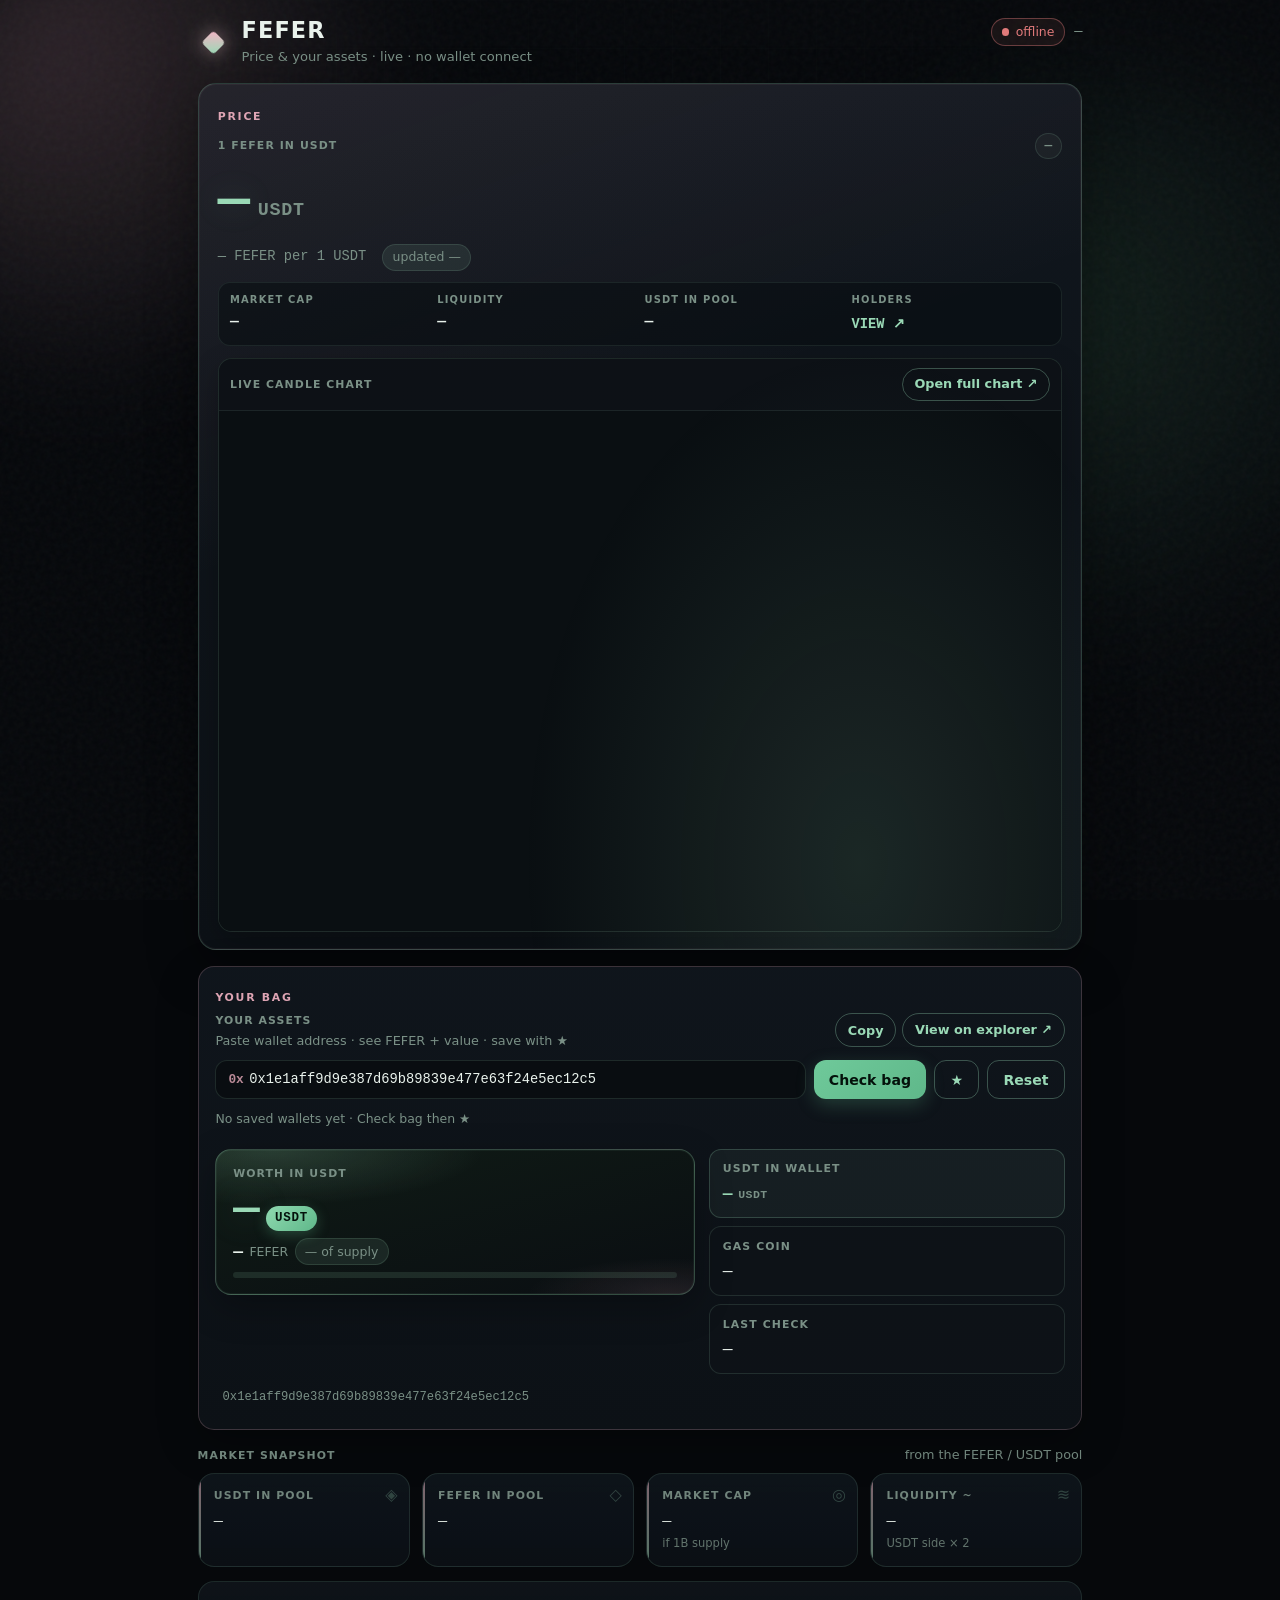
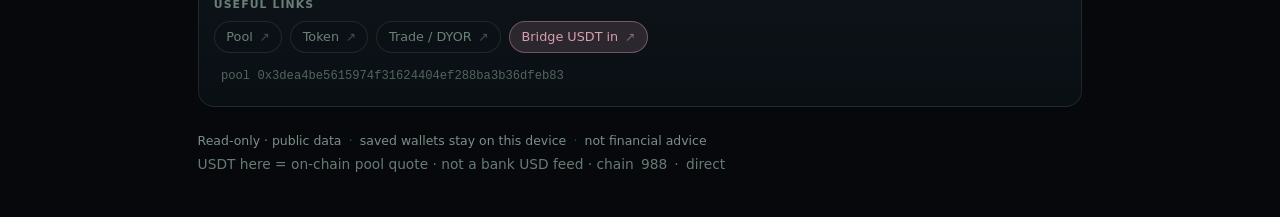
==== commit df8fc2ff: "," ====
--- a/public/index.html
+++ b/public/index.html
@@ -20,7 +20,8 @@
     <header class="top">
       <div class="brand">
         <div class="brand-row">
-          <span class="mark" aria-hidden="true"><span class="mark-core"></span></span>
+          <img class="brand-logo" src="https://cyan-bright-dormouse-440.mypinata.cloud/ipfs/Qmc2crNh82w2q6swbLndzaDkd2hbFg6cgjc3hRkGNgrdHJ" alt="FEFER" width="40" height="40" loading="eager" onerror="this.style.display='none';var m=this.nextElementSibling;if(m)m.style.display='inline-grid'" />
+          <span class="mark" aria-hidden="true" style="display:none"><span class="mark-core"></span></span>
           <div>
             <h1>FEFER</h1>
             <p>Price & your assets · live · no wallet connect</p>
@@ -74,8 +75,20 @@
           </div>
         </div>
       </div>
-      <div class="spark-wrap">
-        <canvas id="spark" width="820" height="110" aria-label="price chart"></canvas>
+      <div class="chart-wrap">
+        <div class="chart-bar">
+          <span class="label">Live candle chart</span>
+          <a class="btn ghost sm" href="https://feferstable.vercel.app/" target="_blank" rel="noopener">Open full chart ↗</a>
+        </div>
+        <iframe
+          id="feferChart"
+          class="chart-frame"
+          src="https://feferstable.vercel.app/"
+          title="FEFER / gUSDT candlestick chart"
+          loading="lazy"
+          referrerpolicy="no-referrer-when-downgrade"
+          allow="clipboard-write"
+        ></iframe>
       </div>
     </section>
 
@@ -108,18 +121,31 @@
 
       <div class="hold-grid">
         <div class="hold-main">
-          <div class="label">FEFER you hold</div>
-          <div id="fefer" class="mid">—</div>
-          <div class="pct-bar" aria-hidden="true"><i id="pctBar"></i></div>
-          <div class="meta tight">
-            <span id="value" class="value-pill">≈ — USDT</span>
-            <span id="pct" class="chip soft">— of supply</span>
+          <div class="value-hero" aria-label="bag value in USDT">
+            <div class="value-hero-top">
+              <img class="token-logo sm" src="https://cyan-bright-dormouse-440.mypinata.cloud/ipfs/Qmc2crNh82w2q6swbLndzaDkd2hbFg6cgjc3hRkGNgrdHJ" alt="" width="40" height="40" loading="lazy" onerror="this.style.display='none'" />
+              <div class="label">Worth in USDT</div>
+            </div>
+            <div class="value-row">
+              <div id="value" class="value-big">—</div>
+              <span class="unit-badge">USDT</span>
+            </div>
+            <div class="fefer-line">
+              <img class="asset-ico" src="https://cyan-bright-dormouse-440.mypinata.cloud/ipfs/Qmc2crNh82w2q6swbLndzaDkd2hbFg6cgjc3hRkGNgrdHJ" alt="" width="18" height="18" loading="lazy" onerror="this.style.display='none'" />
+              <span id="fefer" class="fefer-amt mono">—</span>
+              <span class="muted tiny">FEFER</span>
+              <span id="pct" class="chip soft">— of supply</span>
+            </div>
+            <div class="pct-bar fat" aria-hidden="true"><i id="pctBar"></i></div>
           </div>
         </div>
         <div class="mini-cards">
-          <div class="card flat">
+          <div class="card flat mini-usdt">
             <div class="label">USDT in wallet</div>
-            <div id="wgusdt" class="num">—</div>
+            <div class="num-row">
+              <div id="wgusdt" class="num accent-usdt">—</div>
+              <span class="unit-sm">USDT</span>
+            </div>
           </div>
           <div class="card flat">
             <div class="label">Gas coin</div>
--- a/public/styles.css
+++ b/public/styles.css
@@ -125,10 +125,22 @@
 .delta.up{color:var(--up);background:rgba(126,224,168,.1);border-color:rgba(126,224,168,.28)}
 .delta.down{color:var(--down);background:rgba(240,160,168,.1);border-color:rgba(240,160,168,.28)}
 .delta.flat{color:var(--muted);background:rgba(122,144,134,.08);border-color:var(--line)}
-.spark-wrap{position:relative;margin-top:.55rem;border-radius:12px;overflow:hidden;
-  background:linear-gradient(180deg,rgba(154,217,182,.04),transparent 70%);
-  border:1px solid rgba(154,217,182,.08)}
-#spark{width:100%;height:120px;display:block}
+.chart-wrap{margin-top:.75rem;border-radius:14px;overflow:hidden;
+  border:1px solid rgba(154,217,182,.14);
+  background:linear-gradient(180deg,rgba(10,14,18,.9),rgba(8,11,14,.95));
+  box-shadow:0 10px 28px rgba(0,0,0,.22)}
+.chart-bar{display:flex;align-items:center;justify-content:space-between;gap:.5rem;flex-wrap:wrap;
+  padding:.55rem .7rem;border-bottom:1px solid rgba(154,217,182,.1);
+  background:rgba(14,19,24,.72)}
+.chart-frame{display:block;width:100%;height:min(62vh,520px);min-height:320px;border:0;
+  background:#0a0f12}
+@media (max-width:720px){
+  .chart-frame{height:min(58vh,440px);min-height:280px}
+}
+@media (max-width:520px){
+  .chart-frame{height:min(54vh,380px);min-height:260px}
+  .chart-bar{padding:.5rem .6rem}
+}
 
 /* metrics */
 .cards{display:grid;grid-template-columns:repeat(auto-fit,minmax(150px,1fr));gap:.75rem;margin-top:.9rem}
@@ -194,16 +206,43 @@
 .watch-actions{display:flex;gap:.4rem;flex-wrap:wrap}
 .hint{margin:.2rem 0 0;color:var(--muted);font-size:.8rem}
 .chips{display:flex;flex-wrap:wrap;gap:.4rem;margin:.7rem 0 .8rem;min-height:1.6rem}
-.hold-grid{display:grid;grid-template-columns:1.25fr 1fr;gap:.9rem;margin-top:.2rem}
-.hold-main{padding:.15rem 0}
+.hold-grid{display:grid;grid-template-columns:1.35fr 1fr;gap:.9rem;margin-top:.35rem}
+.hold-main{padding:0;min-width:0}
+.value-hero{position:relative;overflow:hidden;border-radius:16px;padding:1rem 1.05rem .95rem;
+  background:
+    radial-gradient(ellipse 80% 70% at 12% 0%,rgba(154,217,182,.18),transparent 55%),
+    radial-gradient(ellipse 60% 50% at 95% 100%,rgba(244,180,196,.1),transparent 50%),
+    linear-gradient(165deg,rgba(16,28,22,.98),rgba(10,14,18,.98));
+  border:1px solid rgba(154,217,182,.28);
+  box-shadow:0 12px 36px rgba(0,0,0,.28),0 0 0 1px rgba(154,217,182,.06) inset}
+.value-hero-top{display:flex;align-items:center;gap:.55rem;margin-bottom:.3rem}
+.token-logo.sm{width:40px;height:40px;border-radius:12px}
+.asset-ico{width:18px;height:18px;border-radius:5px;object-fit:cover;flex-shrink:0;
+  border:1px solid rgba(154,217,182,.25);background:#0a1014}
+.value-row{display:flex;align-items:baseline;gap:.5rem;flex-wrap:wrap;margin:.1rem 0 .35rem}
+.value-big{font-family:var(--mono);font-size:clamp(1.85rem,6.5vw,2.75rem);font-weight:780;line-height:1.05;
+  letter-spacing:-.03em;color:var(--mint);font-variant-numeric:tabular-nums;word-break:break-word;
+  text-shadow:0 0 36px rgba(154,217,182,.35)}
+.unit-badge{display:inline-flex;align-items:center;padding:.22rem .55rem;border-radius:999px;
+  font-family:var(--mono);font-size:.78rem;font-weight:760;letter-spacing:.06em;
+  color:#04110b;background:linear-gradient(135deg,#8fd9b0,var(--mint2));
+  box-shadow:0 4px 14px rgba(95,184,138,.3)}
+.fefer-line{display:flex;align-items:center;gap:.4rem;flex-wrap:wrap;margin:.15rem 0 .45rem}
+.fefer-amt{font-size:1.02rem;font-weight:720;color:var(--text);font-variant-numeric:tabular-nums}
 .pct-bar{height:4px;border-radius:999px;background:rgba(154,217,182,.1);margin:.55rem 0 .15rem;overflow:hidden}
+.pct-bar.fat{height:6px;margin:.35rem 0 0;background:rgba(154,217,182,.12)}
 .pct-bar i{display:block;height:100%;width:0;border-radius:inherit;
   background:linear-gradient(90deg,var(--mint2),var(--sakura));transition:width .5s var(--ease);
   box-shadow:0 0 12px rgba(154,217,182,.35);max-width:100%}
 .value-pill{display:inline-flex;align-items:center;border-radius:999px;padding:.18rem .55rem;
   background:rgba(154,217,182,.1);border:1px solid rgba(154,217,182,.22);color:var(--mint);
   font-family:var(--mono);font-size:.82rem}
-.mini-cards{display:grid;grid-template-columns:repeat(3,1fr);gap:.5rem}
+.mini-cards{display:grid;grid-template-columns:1fr;gap:.5rem;align-content:start}
+.num-row{display:flex;align-items:baseline;gap:.35rem;flex-wrap:wrap;margin-top:.3rem}
+.num-row .num{margin-top:0}
+.unit-sm{font-family:var(--mono);font-size:.72rem;font-weight:700;color:var(--muted);letter-spacing:.04em}
+.accent-usdt{color:var(--mint)!important;font-weight:740}
+.mini-usdt{border-color:rgba(154,217,182,.22)!important;background:rgba(154,217,182,.06)!important}
 
 /* links */
 .links{margin-top:.9rem}
@@ -229,17 +268,34 @@
 .foot-row .sep{opacity:.45}
 .foot-row.muted{margin-top:.2rem;opacity:.85}
 
+.brand-logo{width:40px;height:40px;border-radius:12px;object-fit:cover;flex-shrink:0;
+  border:1px solid rgba(154,217,182,.25);box-shadow:0 0 18px rgba(154,217,182,.2);background:#0a1014}
 @media (max-width:720px){
   .hold-grid{grid-template-columns:1fr}
+  .mini-cards{grid-template-columns:repeat(3,minmax(0,1fr))}
   .top{flex-direction:column}
   .top-actions{justify-content:flex-start}
   .hero{padding:1rem}
+  .watch{padding:.9rem .85rem}
+  .value-hero{padding:.9rem .85rem}
+  .value-big{font-size:clamp(1.9rem,9vw,2.6rem)}
   .track-row .btn.primary{flex:1}
+  .watch-head{flex-direction:column;align-items:stretch}
+  .watch-actions{width:100%}
+  .watch-actions .btn{flex:1;justify-content:center}
 }
 @media (max-width:520px){
   .mini-cards{grid-template-columns:1fr}
   .brand h1{font-size:1.2rem}
   .wrap{padding:1rem .85rem 2.2rem}
+  .token-logo.sm{width:36px;height:36px;border-radius:10px}
+  .brand-logo{width:36px;height:36px;border-radius:10px}
+  .unit-badge{font-size:.72rem;padding:.18rem .48rem}
+  .fefer-line{gap:.3rem}
+  .track-row{flex-direction:row;flex-wrap:wrap}
+  .track-row .input-wrap{flex:1 1 100%;min-width:0}
+  .track-row .btn.primary{flex:1 1 auto}
+  .track-row .btn.ghost{flex:0 0 auto}
 }
 @media (prefers-reduced-motion:reduce){
   .orb,.mark-core,.pill.ok .dot,.pill.loading .dot{animation:none}
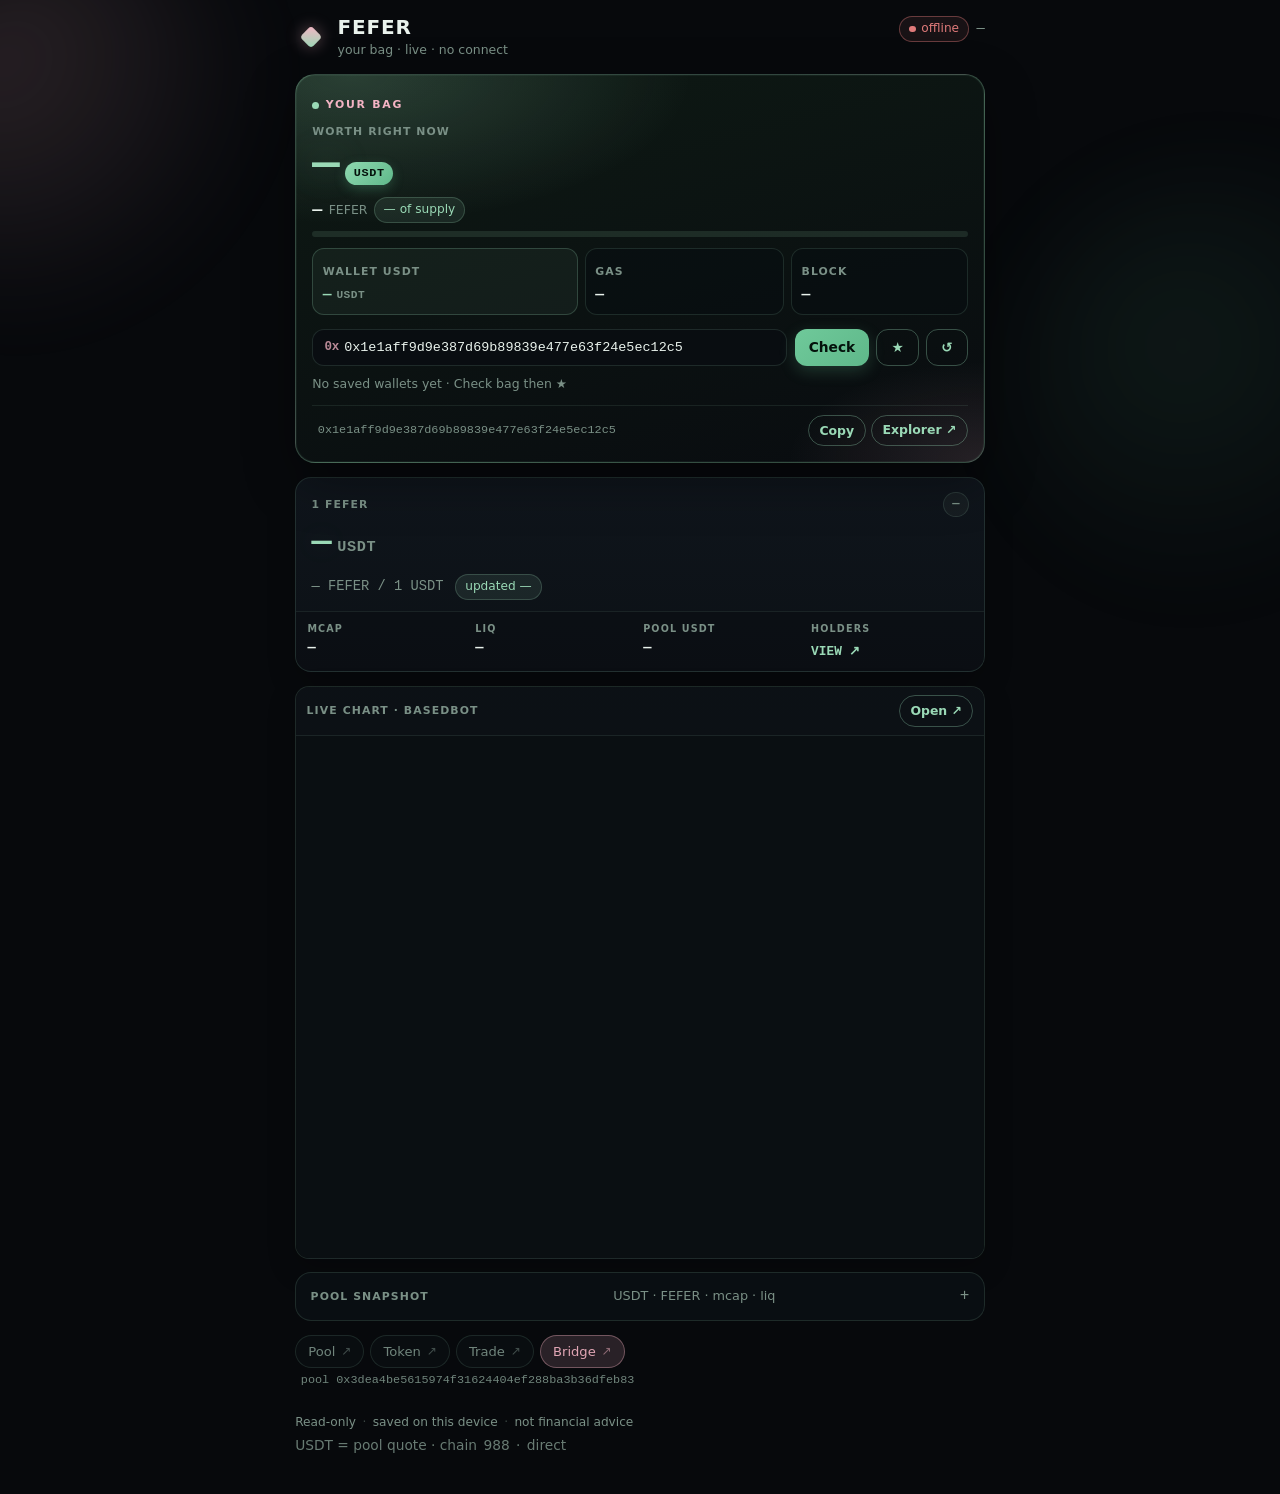
==== commit 55983db4: "," ====
--- a/public/index.html
+++ b/public/index.html
@@ -2,30 +2,26 @@
 <html lang="id">
 <head>
   <meta charset="utf-8" />
-  <meta name="viewport" content="width=device-width, initial-scale=1" />
+  <meta name="viewport" content="width=device-width, initial-scale=1, viewport-fit=cover" />
   <meta name="theme-color" content="#07090c" />
-  <meta name="description" content="FEFER tracker — live price + your bag · simple · read-only" />
-  <title>FEFER · Price & Assets</title>
+  <meta name="description" content="FEFER bag tracker — portfolio first · live price · read-only" />
+  <title>FEFER · Your bag</title>
   <link rel="stylesheet" href="styles.css" />
 </head>
 <body>
   <div class="bg" aria-hidden="true">
     <div class="orb orb-a"></div>
     <div class="orb orb-b"></div>
-    <div class="grid"></div>
-    <div class="noise"></div>
   </div>
 
   <div class="wrap">
     <header class="top">
-      <div class="brand">
-        <div class="brand-row">
-          <img class="brand-logo" src="https://cyan-bright-dormouse-440.mypinata.cloud/ipfs/Qmc2crNh82w2q6swbLndzaDkd2hbFg6cgjc3hRkGNgrdHJ" alt="FEFER" width="40" height="40" loading="eager" onerror="this.style.display='none';var m=this.nextElementSibling;if(m)m.style.display='inline-grid'" />
-          <span class="mark" aria-hidden="true" style="display:none"><span class="mark-core"></span></span>
-          <div>
-            <h1>FEFER</h1>
-            <p>Price & your assets · live · no wallet connect</p>
-          </div>
+      <div class="brand-row">
+        <img class="brand-logo" src="https://cyan-bright-dormouse-440.mypinata.cloud/ipfs/Qmc2crNh82w2q6swbLndzaDkd2hbFg6cgjc3hRkGNgrdHJ" alt="FEFER" width="36" height="36" loading="eager" onerror="this.style.display='none';var m=this.nextElementSibling;if(m)m.style.display='inline-grid'" />
+        <span class="mark" aria-hidden="true" style="display:none"><span class="mark-core"></span></span>
+        <div>
+          <h1>FEFER</h1>
+          <p>your bag · live · no connect</p>
         </div>
       </div>
       <div class="top-actions">
@@ -34,192 +30,185 @@
       </div>
     </header>
 
-    <!-- 1) PRICE -->
-    <section class="hero focus">
-      <div class="hero-glow" aria-hidden="true"></div>
-      <div class="section-kicker">Price</div>
-      <div class="hero-main">
-        <div class="token-head">
-          <img id="tokenLogo" class="token-logo" src="https://cyan-bright-dormouse-440.mypinata.cloud/ipfs/Qmc2crNh82w2q6swbLndzaDkd2hbFg6cgjc3hRkGNgrdHJ" alt="FEFER" width="48" height="48" loading="lazy" onerror="this.style.display='none'" />
-          <div class="token-head-text">
-            <div class="label-row">
-              <div class="label">1 FEFER in USDT</div>
-              <span id="delta" class="delta flat">—</span>
-            </div>
-            <div class="price-row">
-              <div id="price" class="big">—</div>
-              <span class="unit">USDT</span>
-            </div>
-          </div>
-        </div>
-        <div class="meta">
-          <span id="inv" class="mono muted">— FEFER per 1 USDT</span>
-          <span id="block" class="chip soft">updated —</span>
-        </div>
-        <div class="price-strip" aria-label="market strip">
-          <div>
-            <span class="eyebrow">Market cap</span>
-            <strong id="stripFdv">—</strong>
-          </div>
-          <div>
-            <span class="eyebrow">Liquidity</span>
-            <strong id="stripLiq">—</strong>
-          </div>
-          <div>
-            <span class="eyebrow">USDT in pool</span>
-            <strong id="stripR0">—</strong>
-          </div>
-          <div class="holder-stat">
-            <span class="eyebrow">Holders</span>
-            <a id="stripHolders" class="strip-link" href="#" target="_blank" rel="noopener">VIEW ↗</a>
-          </div>
-        </div>
-      </div>
-      <div class="chart-wrap">
-        <div class="chart-bar">
-          <span class="label">Live candle chart</span>
-          <a class="btn ghost sm" href="https://feferstable.vercel.app/" target="_blank" rel="noopener">Open full chart ↗</a>
-        </div>
-        <iframe
-          id="feferChart"
-          class="chart-frame"
-          src="https://feferstable.vercel.app/"
-          title="FEFER / gUSDT candlestick chart"
-          loading="lazy"
-          referrerpolicy="no-referrer-when-downgrade"
-          allow="clipboard-write"
-        ></iframe>
-      </div>
-    </section>
-
-    <!-- 2) YOUR BAG -->
-    <section class="card watch focus">
-      <div class="section-kicker">Your bag</div>
-      <div class="watch-head">
-        <div>
-          <div class="label">Your assets</div>
-          <p class="hint">Paste wallet address · see FEFER + value · save with ★</p>
-        </div>
-        <div class="watch-actions">
-          <button type="button" class="btn ghost sm" id="copy" title="Copy address">Copy</button>
-          <a id="exWallet" class="btn ghost sm" href="#" target="_blank" rel="noopener">View on explorer ↗</a>
-        </div>
-      </div>
-
-      <form id="form" class="row track-row">
-        <div class="input-wrap">
-          <span class="input-ico" aria-hidden="true">0x</span>
-          <input id="wallet" type="text" spellcheck="false" autocomplete="off"
-            placeholder="paste your wallet address" aria-label="wallet address" />
-        </div>
-        <button type="submit" class="btn primary">Check bag</button>
-        <button type="button" class="btn ghost" id="add" title="Save this wallet">★</button>
-        <button type="button" class="btn ghost" id="reset">Reset</button>
-      </form>
-      <div id="werr" class="errbox" hidden></div>
-      <div id="chips" class="chips" aria-label="saved wallets"></div>
-
-      <div class="hold-grid">
-        <div class="hold-main">
-          <div class="value-hero" aria-label="bag value in USDT">
-            <div class="value-hero-top">
-              <img class="token-logo sm" src="https://cyan-bright-dormouse-440.mypinata.cloud/ipfs/Qmc2crNh82w2q6swbLndzaDkd2hbFg6cgjc3hRkGNgrdHJ" alt="" width="40" height="40" loading="lazy" onerror="this.style.display='none'" />
-              <div class="label">Worth in USDT</div>
-            </div>
+    <!-- 1) PORTFOLIO FIRST -->
+    <section class="bag-hero" id="bag" aria-label="Your portfolio">
+      <div class="bag-kicker">
+        <span class="k-dot" aria-hidden="true"></span>
+        <span>Your bag</span>
+      </div>
+
+      <div class="value-stage">
+        <div class="value-stage-top">
+          <img class="token-logo" src="https://cyan-bright-dormouse-440.mypinata.cloud/ipfs/Qmc2crNh82w2q6swbLndzaDkd2hbFg6cgjc3hRkGNgrdHJ" alt="" width="44" height="44" loading="lazy" onerror="this.style.display='none'" />
+          <div class="value-stage-copy">
+            <div class="label">Worth right now</div>
             <div class="value-row">
               <div id="value" class="value-big">—</div>
               <span class="unit-badge">USDT</span>
             </div>
-            <div class="fefer-line">
-              <img class="asset-ico" src="https://cyan-bright-dormouse-440.mypinata.cloud/ipfs/Qmc2crNh82w2q6swbLndzaDkd2hbFg6cgjc3hRkGNgrdHJ" alt="" width="18" height="18" loading="lazy" onerror="this.style.display='none'" />
-              <span id="fefer" class="fefer-amt mono">—</span>
-              <span class="muted tiny">FEFER</span>
-              <span id="pct" class="chip soft">— of supply</span>
+          </div>
+        </div>
+        <div class="fefer-line">
+          <img class="asset-ico" src="https://cyan-bright-dormouse-440.mypinata.cloud/ipfs/Qmc2crNh82w2q6swbLndzaDkd2hbFg6cgjc3hRkGNgrdHJ" alt="" width="18" height="18" loading="lazy" onerror="this.style.display='none'" />
+          <span id="fefer" class="fefer-amt mono">—</span>
+          <span class="muted tiny">FEFER</span>
+          <span id="pct" class="chip soft">— of supply</span>
+        </div>
+        <div class="pct-bar fat" aria-hidden="true"><i id="pctBar"></i></div>
+      </div>
+
+      <div class="mini-row">
+        <div class="mini mini-usdt">
+          <span class="label">Wallet USDT</span>
+          <div class="num-row">
+            <span id="wgusdt" class="num accent-usdt">—</span>
+            <span class="unit-sm">USDT</span>
+          </div>
+        </div>
+        <div class="mini">
+          <span class="label">Gas</span>
+          <span id="native" class="num">—</span>
+        </div>
+        <div class="mini">
+          <span class="label">Block</span>
+          <span id="hBlock" class="num">—</span>
+        </div>
+      </div>
+
+      <form id="form" class="track-row">
+        <div class="input-wrap">
+          <span class="input-ico" aria-hidden="true">0x</span>
+          <input id="wallet" type="text" spellcheck="false" autocomplete="off" enterkeyhint="go"
+            placeholder="paste wallet address" aria-label="wallet address" />
+        </div>
+        <button type="submit" class="btn primary">Check</button>
+        <button type="button" class="btn ghost" id="add" title="Save wallet">★</button>
+        <button type="button" class="btn ghost" id="reset" title="Reset">↺</button>
+      </form>
+      <div id="werr" class="errbox" hidden></div>
+      <div id="chips" class="chips" aria-label="saved wallets"></div>
+
+      <div class="wallet-bar">
+        <code id="addr" class="addr" title="Click to copy">—</code>
+        <div class="wallet-bar-actions">
+          <button type="button" class="btn ghost sm" id="copy">Copy</button>
+          <a id="exWallet" class="btn ghost sm" href="#" target="_blank" rel="noopener">Explorer ↗</a>
+        </div>
+      </div>
+    </section>
+
+    <!-- 2) PRICE STRIP -->
+    <section class="price-card" aria-label="Live price">
+      <div class="price-card-main">
+        <div class="token-head">
+          <img id="tokenLogo" class="token-logo sm" src="https://cyan-bright-dormouse-440.mypinata.cloud/ipfs/Qmc2crNh82w2q6swbLndzaDkd2hbFg6cgjc3hRkGNgrdHJ" alt="FEFER" width="36" height="36" loading="lazy" onerror="this.style.display='none'" />
+          <div class="token-head-text">
+            <div class="label-row">
+              <div class="label">1 FEFER</div>
+              <span id="delta" class="delta flat">—</span>
             </div>
-            <div class="pct-bar fat" aria-hidden="true"><i id="pctBar"></i></div>
-          </div>
-        </div>
-        <div class="mini-cards">
-          <div class="card flat mini-usdt">
-            <div class="label">USDT in wallet</div>
-            <div class="num-row">
-              <div id="wgusdt" class="num accent-usdt">—</div>
-              <span class="unit-sm">USDT</span>
+            <div class="price-row">
+              <div id="price" class="big sm">—</div>
+              <span class="unit">USDT</span>
             </div>
           </div>
-          <div class="card flat">
-            <div class="label">Gas coin</div>
-            <div id="native" class="num">—</div>
-          </div>
-          <div class="card flat">
-            <div class="label">Last check</div>
-            <div id="hBlock" class="num">—</div>
-          </div>
-        </div>
-      </div>
-      <code id="addr" class="addr" title="Click to copy">—</code>
-    </section>
-
-    <!-- 3) MARKET (secondary) -->
-    <section class="market secondary">
-      <div class="sec-head">
-        <div class="label">Market snapshot</div>
-        <span class="hint">from the FEFER / USDT pool</span>
-      </div>
+        </div>
+        <div class="meta">
+          <span id="inv" class="mono muted">— FEFER / 1 USDT</span>
+          <span id="block" class="chip soft">updated —</span>
+        </div>
+      </div>
+      <div class="price-strip" aria-label="market strip">
+        <div>
+          <span class="eyebrow">MCap</span>
+          <strong id="stripFdv">—</strong>
+        </div>
+        <div>
+          <span class="eyebrow">Liq</span>
+          <strong id="stripLiq">—</strong>
+        </div>
+        <div>
+          <span class="eyebrow">Pool USDT</span>
+          <strong id="stripR0">—</strong>
+        </div>
+        <div>
+          <span class="eyebrow">Holders</span>
+          <a id="stripHolders" class="strip-link" href="#" target="_blank" rel="noopener">VIEW ↗</a>
+        </div>
+      </div>
+    </section>
+
+    <!-- 3) CHART (BasedBot) -->
+    <section class="chart-wrap" aria-label="Chart">
+      <div class="chart-bar">
+        <span class="label">Live chart · BasedBot</span>
+        <a class="btn ghost sm" id="chartOpen" href="https://basedbot.app/" target="_blank" rel="noopener">Open ↗</a>
+      </div>
+      <div class="chart-shell" id="chartShell">
+        <div class="chart-skel" id="chartSkel">Loading chart…</div>
+        <iframe
+          id="feferChart"
+          class="chart-frame"
+          title="BasedBot FEFER/WgUSDT chart"
+          loading="lazy"
+          allowfullscreen
+          referrerpolicy="no-referrer-when-downgrade"
+        ></iframe>
+      </div>
+    </section>
+
+    <!-- 4) MARKET (collapsed on mobile) -->
+    <details class="market-fold">
+      <summary>
+        <span class="label">Pool snapshot</span>
+        <span class="hint">USDT · FEFER · mcap · liq</span>
+      </summary>
       <div class="cards">
         <div class="card metric">
-          <div class="metric-ico" aria-hidden="true">◈</div>
           <div class="label">USDT in pool</div>
           <div id="r0" class="num">—</div>
         </div>
         <div class="card metric">
-          <div class="metric-ico" aria-hidden="true">◇</div>
           <div class="label">FEFER in pool</div>
           <div id="r1" class="num">—</div>
         </div>
         <div class="card metric">
-          <div class="metric-ico" aria-hidden="true">◎</div>
           <div class="label">Market cap</div>
           <div id="fdv" class="num">—</div>
-          <div class="sublabel">if 1B supply</div>
-        </div>
-        <div class="card metric">
-          <div class="metric-ico" aria-hidden="true">≋</div>
+          <div class="sublabel">1B supply</div>
+        </div>
+        <div class="card metric">
           <div class="label">Liquidity ~</div>
           <div id="liq" class="num">—</div>
-          <div class="sublabel">USDT side × 2</div>
-        </div>
-      </div>
-    </section>
-
-    <!-- 4) LINKS (quiet) -->
-    <section class="card links quiet">
-      <div class="links-head">
-        <div class="label">Useful links</div>
-      </div>
-      <div class="row links-row">
+          <div class="sublabel">USDT × 2</div>
+        </div>
+      </div>
+    </details>
+
+    <!-- 5) LINKS -->
+    <section class="links quiet">
+      <div class="links-row">
         <a id="exPair" class="link-pill" href="#" target="_blank" rel="noopener"><span>Pool</span><i>↗</i></a>
         <a id="exToken" class="link-pill" href="#" target="_blank" rel="noopener"><span>Token</span><i>↗</i></a>
-        <a id="dyor" class="link-pill" href="#" target="_blank" rel="noopener"><span>Trade / DYOR</span><i>↗</i></a>
-        <a id="bridge" class="link-pill accent" href="#" target="_blank" rel="noopener"><span>Bridge USDT in</span><i>↗</i></a>
+        <a id="dyor" class="link-pill" href="#" target="_blank" rel="noopener"><span>Trade</span><i>↗</i></a>
+        <a id="bridge" class="link-pill accent" href="#" target="_blank" rel="noopener"><span>Bridge</span><i>↗</i></a>
       </div>
       <code id="pairCode" class="addr">pool —</code>
     </section>
 
     <footer>
       <div class="foot-row">
-        <span>Read-only · public data</span>
+        <span>Read-only</span>
         <span class="sep">·</span>
-        <span>saved wallets stay on this device</span>
+        <span>saved on this device</span>
         <span class="sep">·</span>
         <span>not financial advice</span>
       </div>
       <div class="foot-row muted">
-        USDT here = on-chain pool quote · not a bank USD feed ·
-        chain <span id="chain">988</span> · <span id="mode">—</span>
+        USDT = pool quote · chain <span id="chain">988</span> · <span id="mode">—</span>
       </div>
     </footer>
   </div>
-  <script src="app.js"></script>
+  <script src="app.js" defer></script>
 </body>
 </html>
--- a/public/styles.css
+++ b/public/styles.css
@@ -1,9 +1,8 @@
 :root{
-  --bg:#06080b;
+  --bg:#07090c;
   --card:#0c1116;
   --card2:#10161d;
   --line:rgba(154,217,182,.14);
-  --line2:rgba(244,180,196,.16);
   --text:#e9f2ec;
   --muted:#7a9086;
   --mint:#9ad9b6;
@@ -26,279 +25,255 @@
 html,body{margin:0;min-height:100%;color:var(--text);font-family:var(--sans);line-height:1.45;background:var(--bg);-webkit-font-smoothing:antialiased}
 body{position:relative;overflow-x:hidden}
 a{color:var(--mint);text-decoration:none}
-a:hover{text-decoration:none}
-
-/* ambient */
+
+/* ambient — soft, GPU-cheap */
 .bg{position:fixed;inset:0;z-index:0;pointer-events:none;overflow:hidden}
-.orb{position:absolute;border-radius:50%;filter:blur(52px);opacity:.55;animation:drift 18s var(--ease) infinite alternate}
-.orb-a{width:42vw;height:42vw;min-width:280px;min-height:280px;left:-8%;top:-12%;
-  background:radial-gradient(circle at 30% 30%,rgba(244,180,196,.32),transparent 68%)}
-.orb-b{width:48vw;height:48vw;min-width:320px;min-height:320px;right:-12%;top:8%;
-  background:radial-gradient(circle at 40% 40%,rgba(95,184,138,.24),transparent 70%);animation-delay:-7s}
-.grid{position:absolute;inset:0;opacity:.22;
-  background-image:
-    linear-gradient(rgba(154,217,182,.05) 1px,transparent 1px),
-    linear-gradient(90deg,rgba(154,217,182,.05) 1px,transparent 1px);
-  background-size:48px 48px;
-  mask-image:radial-gradient(ellipse 70% 60% at 50% 20%,#000 20%,transparent 75%)}
-.noise{position:absolute;inset:0;opacity:.035;
-  background-image:url("data:image/svg+xml,%3Csvg viewBox='0 0 200 200' xmlns='http://www.w3.org/2000/svg'%3E%3Cfilter id='n'%3E%3CfeTurbulence type='fractalNoise' baseFrequency='.85' numOctaves='3' stitchTiles='stitch'/%3E%3C/filter%3E%3Crect width='100%25' height='100%25' filter='url(%23n)'/%3E%3C/svg%3E")}
-@keyframes drift{from{transform:translate3d(0,0,0) scale(1)}to{transform:translate3d(3%,4%,0) scale(1.08)}}
-
-.wrap{position:relative;z-index:1;max-width:920px;margin:0 auto;padding:1.15rem 1.1rem 2.6rem}
+.orb{position:absolute;border-radius:50%;filter:blur(48px);opacity:.45;will-change:transform}
+.orb-a{width:min(52vw,420px);height:min(52vw,420px);left:-10%;top:-8%;
+  background:radial-gradient(circle at 30% 30%,rgba(244,180,196,.34),transparent 68%)}
+.orb-b{width:min(56vw,460px);height:min(56vw,460px);right:-14%;top:18%;
+  background:radial-gradient(circle at 40% 40%,rgba(95,184,138,.22),transparent 70%)}
+@media (prefers-reduced-motion:no-preference){
+  .orb{animation:drift 22s var(--ease) infinite alternate}
+  .orb-b{animation-delay:-9s}
+}
+@keyframes drift{from{transform:translate3d(0,0,0) scale(1)}to{transform:translate3d(2%,3%,0) scale(1.06)}}
+
+.wrap{position:relative;z-index:1;max-width:720px;margin:0 auto;padding:1rem .95rem 2.4rem}
 .mono{font-family:var(--mono);font-variant-numeric:tabular-nums}
 .muted{color:var(--muted);font-size:.86rem}
 .tiny{font-size:.78rem}
-.section-kicker{display:inline-block;font-size:.68rem;font-weight:720;letter-spacing:.16em;text-transform:uppercase;
-  color:var(--sakura);margin:0 0 .5rem;opacity:.9}
-.sec-head{display:flex;align-items:baseline;justify-content:space-between;gap:.5rem;flex-wrap:wrap;margin-bottom:.15rem}
-.sec-head .hint{margin:0}
-.price-row{display:flex;align-items:baseline;gap:.55rem;flex-wrap:wrap;margin:.15rem 0 .1rem}
-.unit{font-family:var(--mono);font-size:clamp(.95rem,2.4vw,1.15rem);font-weight:700;color:var(--muted);
-  letter-spacing:.04em}
+.hint{margin:0;color:var(--muted);font-size:.8rem}
+.label{color:var(--muted);font-size:.68rem;text-transform:uppercase;letter-spacing:.1em;font-weight:600}
+.label-row{display:flex;align-items:center;justify-content:space-between;gap:.5rem;flex-wrap:wrap}
 .sublabel{margin-top:.2rem;font-size:.72rem;color:var(--muted);opacity:.85}
-.focus{position:relative}
-.market.secondary{margin-top:1rem;opacity:.92}
-.market.secondary .cards{margin-top:.55rem}
-.market.secondary .num{font-size:.95rem}
-.quiet{margin-top:.85rem;opacity:.88}
-.quiet .link-pill{padding:.36rem .72rem;font-size:.8rem}
-.quiet .addr{opacity:.75}
 
 /* header */
-.top{display:flex;justify-content:space-between;align-items:flex-start;gap:1rem;margin-bottom:1.1rem}
-.brand-row{display:flex;align-items:center;gap:.75rem;flex-wrap:wrap}
-.brand h1{margin:0;font-size:1.4rem;letter-spacing:.05em;font-weight:760;line-height:1.1}
-.brand .tag{font-size:.68rem;font-weight:650;letter-spacing:.14em;text-transform:uppercase;color:var(--sakura);
-  opacity:.9;margin-left:.15rem;vertical-align:middle}
-.brand p{margin:.22rem 0 0;color:var(--muted);font-size:.82rem}
-.mark{position:relative;width:2rem;height:2rem;display:inline-grid;place-items:center;flex-shrink:0}
-.mark-core{width:1.05rem;height:1.05rem;border-radius:4px;transform:rotate(45deg);
+.top{display:flex;justify-content:space-between;align-items:flex-start;gap:.85rem;margin-bottom:.95rem}
+.brand-row{display:flex;align-items:center;gap:.65rem;min-width:0}
+.brand-row h1{margin:0;font-size:1.25rem;letter-spacing:.04em;font-weight:760;line-height:1.1}
+.brand-row p{margin:.18rem 0 0;color:var(--muted);font-size:.78rem}
+.brand-logo{width:36px;height:36px;border-radius:11px;object-fit:cover;flex-shrink:0;
+  border:1px solid rgba(154,217,182,.25);box-shadow:0 0 16px rgba(154,217,182,.18);background:#0a1014}
+.mark{width:2rem;height:2rem;display:inline-grid;place-items:center;flex-shrink:0}
+.mark-core{width:1rem;height:1rem;border-radius:4px;transform:rotate(45deg);
   background:linear-gradient(135deg,var(--sakura),var(--mint));
-  box-shadow:0 0 18px rgba(244,180,196,.45),0 0 28px rgba(154,217,182,.2);
-  animation:pulse-mark 2.8s ease-in-out infinite}
-@keyframes pulse-mark{0%,100%{transform:rotate(45deg) scale(1)}50%{transform:rotate(45deg) scale(1.08)}}
-.top-actions{display:flex;align-items:center;gap:.55rem;flex-wrap:wrap;justify-content:flex-end}
-
-/* hero */
-.hero{position:relative;overflow:hidden;
-  background:linear-gradient(160deg,rgba(244,180,196,.09),transparent 42%),
-    linear-gradient(180deg,var(--card2),var(--card));
-  border:1px solid var(--line);border-radius:calc(var(--r) + 2px);
-  padding:1.2rem 1.2rem 1.05rem;box-shadow:var(--shadow),0 0 0 1px rgba(244,180,196,.05) inset}
-.hero.focus{border-color:rgba(154,217,182,.22)}
-.hero-glow{position:absolute;inset:auto -20% -60% 30%;height:140%;pointer-events:none;
-  background:radial-gradient(ellipse at center,rgba(154,217,182,.12),transparent 60%)}
-.hero-main{position:relative}
-.token-head{display:flex;align-items:center;gap:.85rem;margin-bottom:.15rem}
-.token-logo{width:48px;height:48px;border-radius:14px;object-fit:cover;flex-shrink:0;
-  border:1px solid rgba(154,217,182,.22);box-shadow:0 0 20px rgba(154,217,182,.18);background:#0a1014}
+  box-shadow:0 0 16px rgba(244,180,196,.4)}
+.top-actions{display:flex;align-items:center;gap:.45rem;flex-wrap:wrap;justify-content:flex-end}
+
+/* bag hero — portfolio first */
+.bag-hero{
+  position:relative;overflow:hidden;
+  border-radius:calc(var(--r) + 4px);
+  padding:1.05rem 1rem 1rem;
+  border:1px solid rgba(154,217,182,.28);
+  background:
+    radial-gradient(ellipse 90% 70% at 8% 0%,rgba(154,217,182,.2),transparent 55%),
+    radial-gradient(ellipse 55% 50% at 100% 100%,rgba(244,180,196,.12),transparent 52%),
+    linear-gradient(165deg,rgba(14,26,20,.98),rgba(9,12,16,.99));
+  box-shadow:var(--shadow),0 0 0 1px rgba(154,217,182,.06) inset;
+  margin-bottom:.85rem;
+}
+.bag-kicker{display:inline-flex;align-items:center;gap:.4rem;margin:0 0 .65rem;
+  font-size:.68rem;font-weight:720;letter-spacing:.16em;text-transform:uppercase;color:var(--sakura)}
+.k-dot{width:.45rem;height:.45rem;border-radius:50%;background:var(--mint);
+  box-shadow:0 0 0 0 rgba(154,217,182,.45)}
+@media (prefers-reduced-motion:no-preference){
+  .k-dot{animation:live 1.8s ease-out infinite}
+}
+
+.value-stage{margin-bottom:.7rem}
+.value-stage-top{display:flex;align-items:flex-start;gap:.75rem}
+.value-stage-copy{min-width:0;flex:1}
+.token-logo{width:44px;height:44px;border-radius:13px;object-fit:cover;flex-shrink:0;
+  border:1px solid rgba(154,217,182,.22);box-shadow:0 0 18px rgba(154,217,182,.16);background:#0a1014}
+.token-logo.sm{width:36px;height:36px;border-radius:11px}
+.value-row{display:flex;align-items:baseline;gap:.45rem;flex-wrap:wrap;margin:.1rem 0 .15rem}
+.value-big{font-family:var(--mono);font-size:clamp(2rem,9.5vw,2.85rem);font-weight:780;line-height:1.05;
+  letter-spacing:-.03em;color:var(--mint);font-variant-numeric:tabular-nums;word-break:break-word;
+  text-shadow:0 0 36px rgba(154,217,182,.35)}
+.unit-badge{display:inline-flex;align-items:center;padding:.2rem .52rem;border-radius:999px;
+  font-family:var(--mono);font-size:.74rem;font-weight:760;letter-spacing:.06em;
+  color:#04110b;background:linear-gradient(135deg,#8fd9b0,var(--mint2));
+  box-shadow:0 4px 12px rgba(95,184,138,.28)}
+.fefer-line{display:flex;align-items:center;gap:.4rem;flex-wrap:wrap;margin:.35rem 0 .2rem}
+.fefer-amt{font-size:1.05rem;font-weight:720;color:var(--text)}
+.asset-ico{width:18px;height:18px;border-radius:5px;object-fit:cover;flex-shrink:0;
+  border:1px solid rgba(154,217,182,.25);background:#0a1014}
+.pct-bar{height:4px;border-radius:999px;background:rgba(154,217,182,.1);margin:.5rem 0 .1rem;overflow:hidden}
+.pct-bar.fat{height:6px;background:rgba(154,217,182,.12)}
+.pct-bar i{display:block;height:100%;width:0;border-radius:inherit;
+  background:linear-gradient(90deg,var(--mint2),var(--sakura));
+  transition:width .45s var(--ease);box-shadow:0 0 10px rgba(154,217,182,.3);max-width:100%}
+
+.mini-row{display:grid;grid-template-columns:1.2fr .9fr .8fr;gap:.45rem;margin:.15rem 0 .85rem}
+.mini{padding:.55rem .6rem;border-radius:12px;border:1px solid var(--line);
+  background:rgba(9,13,17,.55);min-width:0}
+.mini .num{display:block;margin-top:.2rem;font-family:var(--mono);font-size:.92rem;font-weight:700;
+  font-variant-numeric:tabular-nums;word-break:break-word}
+.mini-usdt{border-color:rgba(154,217,182,.22);background:rgba(154,217,182,.06)}
+.num-row{display:flex;align-items:baseline;gap:.3rem;flex-wrap:wrap;margin-top:.2rem}
+.num-row .num{margin-top:0}
+.unit-sm{font-family:var(--mono);font-size:.7rem;font-weight:700;color:var(--muted);letter-spacing:.04em}
+.accent-usdt{color:var(--mint)!important;font-weight:740}
+
+.track-row{display:flex;flex-wrap:wrap;gap:.45rem;align-items:stretch}
+.input-wrap{flex:1;min-width:0;display:flex;align-items:center;gap:.3rem;
+  background:#090d11;border:1px solid var(--line);border-radius:var(--r-sm);padding:0 .7rem;
+  transition:border-color .15s,box-shadow .15s}
+.input-wrap:focus-within{border-color:rgba(154,217,182,.45);box-shadow:0 0 0 3px rgba(154,217,182,.1)}
+.input-ico{font-family:var(--mono);font-size:.78rem;color:var(--sakura);opacity:.75;font-weight:700}
+input[type=text]{flex:1;min-width:0;background:transparent;border:0;color:var(--text);
+  padding:.62rem 0;font-family:var(--mono);font-size:.84rem}
+input[type=text]:focus{outline:none}
+input[type=text]::placeholder{color:rgba(122,144,134,.55)}
+
+button,.btn{background:var(--mint2);color:#04110b;border:0;border-radius:var(--r-sm);padding:.58rem .88rem;
+  font-weight:720;cursor:pointer;font-size:.86rem;font-family:var(--sans);transition:filter .15s,transform .12s}
+button:hover,.btn:hover{filter:brightness(1.07)}
+button:active,.btn:active{transform:translateY(1px)}
+.btn.primary{background:linear-gradient(135deg,#6fc99a,var(--mint2));box-shadow:0 5px 16px rgba(95,184,138,.24)}
+button.ghost,.btn.ghost{background:transparent;color:var(--mint);border:1px solid rgba(154,217,182,.32)}
+button.ghost:hover,.btn.ghost:hover{background:rgba(154,217,182,.08);filter:none}
+.btn.sm{padding:.36rem .65rem;font-size:.78rem;border-radius:999px;text-decoration:none;display:inline-flex;align-items:center}
+.btn.copied{color:var(--sakura)!important;border-color:rgba(244,180,196,.45)!important}
+
+.chips{display:flex;flex-wrap:wrap;gap:.35rem;margin:.55rem 0 .5rem;min-height:1.4rem}
+.chip,.chip-btn{display:inline-flex;align-items:center;gap:.3rem;border:1px solid var(--line);border-radius:999px;
+  padding:.2rem .55rem;font-size:.76rem;color:var(--muted);background:transparent}
+.chip.soft{background:var(--mint-dim);color:var(--mint);border-color:rgba(154,217,182,.22)}
+.chip-btn{cursor:pointer;font-family:var(--mono);color:var(--text);background:rgba(14,19,24,.85);
+  transition:border-color .15s,color .15s}
+.chip-btn:hover{border-color:rgba(154,217,182,.4);color:var(--mint)}
+.chip-btn.on{border-color:rgba(244,180,196,.5);color:var(--sakura);background:var(--sakura2)}
+.chip-x{opacity:.55;padding:0 .12rem;font-size:1rem;line-height:1}
+.chip-x:hover{opacity:1;color:var(--err)}
+
+.wallet-bar{display:flex;align-items:center;justify-content:space-between;gap:.5rem;flex-wrap:wrap;
+  margin-top:.15rem;padding-top:.55rem;border-top:1px solid rgba(154,217,182,.1)}
+.wallet-bar-actions{display:flex;gap:.35rem;flex-wrap:wrap}
+.addr{display:block;font-family:var(--mono);font-size:.74rem;color:var(--muted);
+  word-break:break-all;cursor:pointer;padding:.25rem .35rem;border-radius:8px;transition:background .15s,color .15s}
+.addr:hover{background:rgba(154,217,182,.06);color:var(--mint)}
+.addr.copied{color:var(--sakura)}
+.errbox{color:var(--err);font-size:.86rem;margin-top:.4rem;padding:.4rem .55rem;border-radius:10px;
+  background:rgba(224,122,122,.08);border:1px solid rgba(224,122,122,.25)}
+
+/* status */
+.pill{display:inline-flex;align-items:center;gap:.35rem;border:1px solid var(--line);border-radius:999px;
+  padding:.2rem .58rem;font-size:.76rem;color:var(--muted);background:rgba(14,19,24,.55)}
+.pill .dot{width:.42rem;height:.42rem;border-radius:50%;background:var(--muted);display:inline-block}
+.pill.ok{color:var(--mint);border-color:rgba(154,217,182,.35);background:rgba(154,217,182,.08)}
+.pill.ok .dot{background:var(--mint)}
+.pill.err{color:var(--err);border-color:rgba(224,122,122,.4);background:rgba(224,122,122,.08)}
+.pill.err .dot{background:var(--err)}
+.pill.loading .dot{background:var(--warn)}
+@media (prefers-reduced-motion:no-preference){
+  .pill.ok .dot,.pill.loading .dot{animation:live 1.6s ease-out infinite}
+}
+@keyframes live{0%{box-shadow:0 0 0 0 rgba(154,217,182,.45)}70%{box-shadow:0 0 0 7px rgba(154,217,182,0)}100%{box-shadow:0 0 0 0 rgba(154,217,182,0)}}
+
+/* price card */
+.price-card{margin-top:0;margin-bottom:.85rem;border-radius:var(--r);border:1px solid var(--line);
+  background:linear-gradient(180deg,rgba(16,22,29,.95),var(--card));
+  box-shadow:0 10px 28px rgba(0,0,0,.22);overflow:hidden}
+.price-card-main{padding:.9rem .95rem .7rem}
+.token-head{display:flex;align-items:center;gap:.7rem}
 .token-head-text{min-width:0;flex:1}
-.price-strip{display:grid;grid-template-columns:repeat(4,minmax(0,1fr));gap:.55rem;margin:.7rem 0 .15rem;
-  padding:.65rem .7rem;border-radius:12px;border:1px solid rgba(154,217,182,.1);
-  background:rgba(9,13,17,.55)}
-.price-strip > div{min-width:0}
-.price-strip .eyebrow{display:block;font-size:.62rem;font-weight:700;letter-spacing:.12em;text-transform:uppercase;
-  color:var(--muted);margin-bottom:.2rem}
-.price-strip strong{display:block;font-family:var(--mono);font-size:.92rem;font-weight:720;color:var(--text);
-  font-variant-numeric:tabular-nums;word-break:break-word}
-.price-strip .strip-link{display:inline-flex;align-items:center;gap:.2rem;font-family:var(--mono);font-size:.86rem;
-  font-weight:720;color:var(--mint);text-decoration:none}
-.price-strip .strip-link:hover{color:var(--sakura)}
-@media (max-width:640px){
-  .price-strip{grid-template-columns:repeat(2,minmax(0,1fr))}
-  .token-logo{width:42px;height:42px;border-radius:12px}
-}
-.label{color:var(--muted);font-size:.68rem;text-transform:uppercase;letter-spacing:.1em;font-weight:600}
-.label-row{display:flex;align-items:center;justify-content:space-between;gap:.75rem;flex-wrap:wrap}
-.big{font-size:clamp(2.2rem,6.2vw,3.35rem);font-weight:760;color:var(--mint);margin:0;
+.price-row{display:flex;align-items:baseline;gap:.4rem;flex-wrap:wrap;margin:.1rem 0}
+.big{font-size:clamp(1.7rem,5.5vw,2.35rem);font-weight:760;color:var(--mint);margin:0;
   font-variant-numeric:tabular-nums;font-family:var(--mono);letter-spacing:-.02em;
-  text-shadow:0 0 32px rgba(154,217,182,.22);transition:color .25s,text-shadow .25s}
-.big.flash-up{color:var(--up);text-shadow:0 0 36px rgba(126,224,168,.4)}
-.big.flash-down{color:var(--down);text-shadow:0 0 36px rgba(240,160,168,.35)}
-.mid{font-size:clamp(1.55rem,4vw,2.15rem);font-weight:730;color:var(--text);margin:.15rem 0;
-  font-variant-numeric:tabular-nums;font-family:var(--mono)}
-.meta{display:flex;flex-wrap:wrap;gap:.55rem 1rem;color:var(--muted);font-size:.88rem;margin-bottom:.15rem;align-items:center}
-.meta.tight{margin-top:.4rem;margin-bottom:0}
-.delta{font-family:var(--mono);font-size:.8rem;font-weight:700;border-radius:999px;padding:.18rem .55rem;
-  border:1px solid transparent;letter-spacing:.02em}
+  text-shadow:0 0 28px rgba(154,217,182,.2);transition:color .2s,text-shadow .2s}
+.big.sm{font-size:clamp(1.55rem,5vw,2.1rem)}
+.big.flash-up{color:var(--up);text-shadow:0 0 30px rgba(126,224,168,.4)}
+.big.flash-down{color:var(--down);text-shadow:0 0 30px rgba(240,160,168,.35)}
+.unit{font-family:var(--mono);font-size:.95rem;font-weight:700;color:var(--muted);letter-spacing:.04em}
+.meta{display:flex;flex-wrap:wrap;gap:.4rem .75rem;color:var(--muted);font-size:.84rem;margin-top:.35rem;align-items:center}
+.delta{font-family:var(--mono);font-size:.76rem;font-weight:700;border-radius:999px;padding:.15rem .5rem;
+  border:1px solid transparent}
 .delta.up{color:var(--up);background:rgba(126,224,168,.1);border-color:rgba(126,224,168,.28)}
 .delta.down{color:var(--down);background:rgba(240,160,168,.1);border-color:rgba(240,160,168,.28)}
 .delta.flat{color:var(--muted);background:rgba(122,144,134,.08);border-color:var(--line)}
-.chart-wrap{margin-top:.75rem;border-radius:14px;overflow:hidden;
+
+.price-strip{display:grid;grid-template-columns:repeat(4,minmax(0,1fr));gap:.4rem;
+  padding:.6rem .7rem;border-top:1px solid rgba(154,217,182,.1);background:rgba(9,13,17,.45)}
+.price-strip > div{min-width:0}
+.price-strip .eyebrow{display:block;font-size:.6rem;font-weight:700;letter-spacing:.12em;text-transform:uppercase;
+  color:var(--muted);margin-bottom:.15rem}
+.price-strip strong{display:block;font-family:var(--mono);font-size:.86rem;font-weight:720;color:var(--text);
+  font-variant-numeric:tabular-nums;word-break:break-word}
+.price-strip .strip-link{display:inline-flex;font-family:var(--mono);font-size:.8rem;font-weight:720;color:var(--mint)}
+.price-strip .strip-link:hover{color:var(--sakura)}
+
+/* chart */
+.chart-wrap{margin-bottom:.85rem;border-radius:14px;overflow:hidden;
   border:1px solid rgba(154,217,182,.14);
   background:linear-gradient(180deg,rgba(10,14,18,.9),rgba(8,11,14,.95));
   box-shadow:0 10px 28px rgba(0,0,0,.22)}
 .chart-bar{display:flex;align-items:center;justify-content:space-between;gap:.5rem;flex-wrap:wrap;
-  padding:.55rem .7rem;border-bottom:1px solid rgba(154,217,182,.1);
-  background:rgba(14,19,24,.72)}
-.chart-frame{display:block;width:100%;height:min(62vh,520px);min-height:320px;border:0;
-  background:#0a0f12}
-@media (max-width:720px){
-  .chart-frame{height:min(58vh,440px);min-height:280px}
-}
-@media (max-width:520px){
-  .chart-frame{height:min(54vh,380px);min-height:260px}
-  .chart-bar{padding:.5rem .6rem}
-}
-
-/* metrics */
-.cards{display:grid;grid-template-columns:repeat(auto-fit,minmax(150px,1fr));gap:.75rem;margin-top:.9rem}
+  padding:.5rem .65rem;border-bottom:1px solid rgba(154,217,182,.1);background:rgba(14,19,24,.72)}
+.chart-shell{position:relative;background:#0a0f12}
+.chart-skel{position:absolute;inset:0;display:grid;place-items:center;color:var(--muted);font-size:.84rem;
+  background:linear-gradient(180deg,rgba(12,17,22,.95),rgba(8,11,14,.98));z-index:1;
+  transition:opacity .3s,visibility .3s}
+.chart-shell.ready .chart-skel{opacity:0;visibility:hidden;pointer-events:none}
+.chart-frame{display:block;width:100%;height:min(58vh,560px);min-height:300px;border:0;background:transparent}
+
+/* market fold */
+.market-fold{margin-bottom:.85rem;border:1px solid var(--line);border-radius:var(--r);
+  background:rgba(12,17,22,.72);overflow:hidden}
+.market-fold > summary{list-style:none;cursor:pointer;display:flex;align-items:baseline;justify-content:space-between;
+  gap:.5rem;flex-wrap:wrap;padding:.75rem .9rem;user-select:none}
+.market-fold > summary::-webkit-details-marker{display:none}
+.market-fold > summary::after{content:"+";font-family:var(--mono);color:var(--muted);font-size:1rem}
+.market-fold[open] > summary::after{content:"−"}
+.market-fold .cards{padding:0 .75rem .85rem}
+.cards{display:grid;grid-template-columns:repeat(2,minmax(0,1fr));gap:.55rem}
 .card{background:linear-gradient(180deg,rgba(16,22,29,.95),var(--card));border:1px solid var(--line);
-  border-radius:var(--r);padding:.9rem .95rem;transition:border-color .2s,transform .2s var(--ease),box-shadow .2s}
+  border-radius:var(--r-sm);padding:.75rem .8rem}
 .card.metric{position:relative;overflow:hidden}
 .card.metric::before{content:"";position:absolute;left:0;top:0;bottom:0;width:2px;
   background:linear-gradient(180deg,var(--sakura),var(--mint));opacity:.55}
-.card.metric:hover{border-color:rgba(154,217,182,.28);transform:translateY(-2px);
-  box-shadow:0 10px 28px rgba(0,0,0,.28)}
-.card.flat{background:rgba(14,19,24,.72);padding:.72rem .78rem;border-radius:var(--r-sm)}
-.card.flat:hover{transform:none;box-shadow:none}
-.metric-ico{position:absolute;right:.7rem;top:.55rem;font-size:1rem;color:var(--mint);opacity:.28}
-.num{margin-top:.35rem;font-size:1.02rem;font-variant-numeric:tabular-nums;font-family:var(--mono);word-break:break-word}
-
-/* status */
-.chip,.chip-btn{display:inline-flex;align-items:center;gap:.35rem;border:1px solid var(--line);border-radius:999px;
-  padding:.22rem .58rem;font-size:.78rem;color:var(--muted);background:transparent}
-.chip.soft{background:var(--mint-dim)}
-.chip-btn{cursor:pointer;font-family:var(--mono);color:var(--text);background:rgba(14,19,24,.85);
-  transition:border-color .15s,color .15s,transform .15s}
-.chip-btn:hover{border-color:rgba(154,217,182,.4);color:var(--mint);transform:translateY(-1px)}
-.chip-btn.on{border-color:rgba(244,180,196,.5);color:var(--sakura);box-shadow:0 0 0 1px rgba(244,180,196,.14) inset;
-  background:var(--sakura2)}
-.chip-x{opacity:.55;padding:0 .15rem;font-size:1rem;line-height:1}
-.chip-x:hover{opacity:1;color:var(--err)}
-.pill{display:inline-flex;align-items:center;gap:.4rem;border:1px solid var(--line);border-radius:999px;
-  padding:.22rem .62rem;font-size:.78rem;color:var(--muted);background:rgba(14,19,24,.55)}
-.pill .dot{width:.45rem;height:.45rem;border-radius:50%;background:var(--muted);display:inline-block}
-.pill.ok{color:var(--mint);border-color:rgba(154,217,182,.35);background:rgba(154,217,182,.08)}
-.pill.ok .dot{background:var(--mint);animation:live 1.6s ease-out infinite}
-.pill.err{color:var(--err);border-color:rgba(224,122,122,.4);background:rgba(224,122,122,.08)}
-.pill.err .dot{background:var(--err)}
-.pill.loading .dot{background:var(--warn);animation:live 1s ease-out infinite}
-@keyframes live{0%{box-shadow:0 0 0 0 rgba(154,217,182,.45)}70%{box-shadow:0 0 0 8px rgba(154,217,182,0)}100%{box-shadow:0 0 0 0 rgba(154,217,182,0)}}
-
-/* forms */
-.row{display:flex;flex-wrap:wrap;gap:.5rem;align-items:center}
-.track-row{align-items:stretch}
-.input-wrap{flex:1;min-width:200px;display:flex;align-items:center;gap:.35rem;
-  background:#090d11;border:1px solid var(--line);border-radius:var(--r-sm);padding:0 .75rem;
-  transition:border-color .15s,box-shadow .15s}
-.input-wrap:focus-within{border-color:rgba(154,217,182,.45);box-shadow:0 0 0 3px rgba(154,217,182,.1)}
-.input-ico{font-family:var(--mono);font-size:.8rem;color:var(--sakura);opacity:.75;font-weight:700}
-input[type=text]{flex:1;min-width:0;background:transparent;border:0;color:var(--text);
-  padding:.68rem 0;font-family:var(--mono);font-size:.86rem}
-input[type=text]:focus{outline:none}
-input[type=text]::placeholder{color:rgba(122,144,134,.55)}
-button,.btn{background:var(--mint2);color:#04110b;border:0;border-radius:var(--r-sm);padding:.62rem .95rem;
-  font-weight:720;cursor:pointer;font-size:.88rem;font-family:var(--sans);transition:filter .15s,transform .12s,background .15s}
-button:hover,.btn:hover{filter:brightness(1.07)}
-button:active,.btn:active{transform:translateY(1px)}
-.btn.primary{background:linear-gradient(135deg,#6fc99a,var(--mint2));box-shadow:0 6px 18px rgba(95,184,138,.25)}
-button.ghost,.btn.ghost{background:transparent;color:var(--mint);border:1px solid rgba(154,217,182,.32)}
-button.ghost:hover,.btn.ghost:hover{background:rgba(154,217,182,.08);filter:none}
-.btn.sm{padding:.4rem .72rem;font-size:.8rem;border-radius:999px;text-decoration:none;display:inline-flex;align-items:center}
-.btn.copied{color:var(--sakura)!important;border-color:rgba(244,180,196,.45)!important}
-
-/* watch */
-.watch{margin-top:1rem;padding:1.05rem 1.05rem 1rem}
-.watch.focus{border-color:rgba(244,180,196,.2);box-shadow:0 14px 40px rgba(0,0,0,.28)}
-.watch-head{display:flex;justify-content:space-between;align-items:flex-start;gap:.75rem;margin-bottom:.6rem}
-.watch-actions{display:flex;gap:.4rem;flex-wrap:wrap}
-.hint{margin:.2rem 0 0;color:var(--muted);font-size:.8rem}
-.chips{display:flex;flex-wrap:wrap;gap:.4rem;margin:.7rem 0 .8rem;min-height:1.6rem}
-.hold-grid{display:grid;grid-template-columns:1.35fr 1fr;gap:.9rem;margin-top:.35rem}
-.hold-main{padding:0;min-width:0}
-.value-hero{position:relative;overflow:hidden;border-radius:16px;padding:1rem 1.05rem .95rem;
-  background:
-    radial-gradient(ellipse 80% 70% at 12% 0%,rgba(154,217,182,.18),transparent 55%),
-    radial-gradient(ellipse 60% 50% at 95% 100%,rgba(244,180,196,.1),transparent 50%),
-    linear-gradient(165deg,rgba(16,28,22,.98),rgba(10,14,18,.98));
-  border:1px solid rgba(154,217,182,.28);
-  box-shadow:0 12px 36px rgba(0,0,0,.28),0 0 0 1px rgba(154,217,182,.06) inset}
-.value-hero-top{display:flex;align-items:center;gap:.55rem;margin-bottom:.3rem}
-.token-logo.sm{width:40px;height:40px;border-radius:12px}
-.asset-ico{width:18px;height:18px;border-radius:5px;object-fit:cover;flex-shrink:0;
-  border:1px solid rgba(154,217,182,.25);background:#0a1014}
-.value-row{display:flex;align-items:baseline;gap:.5rem;flex-wrap:wrap;margin:.1rem 0 .35rem}
-.value-big{font-family:var(--mono);font-size:clamp(1.85rem,6.5vw,2.75rem);font-weight:780;line-height:1.05;
-  letter-spacing:-.03em;color:var(--mint);font-variant-numeric:tabular-nums;word-break:break-word;
-  text-shadow:0 0 36px rgba(154,217,182,.35)}
-.unit-badge{display:inline-flex;align-items:center;padding:.22rem .55rem;border-radius:999px;
-  font-family:var(--mono);font-size:.78rem;font-weight:760;letter-spacing:.06em;
-  color:#04110b;background:linear-gradient(135deg,#8fd9b0,var(--mint2));
-  box-shadow:0 4px 14px rgba(95,184,138,.3)}
-.fefer-line{display:flex;align-items:center;gap:.4rem;flex-wrap:wrap;margin:.15rem 0 .45rem}
-.fefer-amt{font-size:1.02rem;font-weight:720;color:var(--text);font-variant-numeric:tabular-nums}
-.pct-bar{height:4px;border-radius:999px;background:rgba(154,217,182,.1);margin:.55rem 0 .15rem;overflow:hidden}
-.pct-bar.fat{height:6px;margin:.35rem 0 0;background:rgba(154,217,182,.12)}
-.pct-bar i{display:block;height:100%;width:0;border-radius:inherit;
-  background:linear-gradient(90deg,var(--mint2),var(--sakura));transition:width .5s var(--ease);
-  box-shadow:0 0 12px rgba(154,217,182,.35);max-width:100%}
-.value-pill{display:inline-flex;align-items:center;border-radius:999px;padding:.18rem .55rem;
-  background:rgba(154,217,182,.1);border:1px solid rgba(154,217,182,.22);color:var(--mint);
-  font-family:var(--mono);font-size:.82rem}
-.mini-cards{display:grid;grid-template-columns:1fr;gap:.5rem;align-content:start}
-.num-row{display:flex;align-items:baseline;gap:.35rem;flex-wrap:wrap;margin-top:.3rem}
-.num-row .num{margin-top:0}
-.unit-sm{font-family:var(--mono);font-size:.72rem;font-weight:700;color:var(--muted);letter-spacing:.04em}
-.accent-usdt{color:var(--mint)!important;font-weight:740}
-.mini-usdt{border-color:rgba(154,217,182,.22)!important;background:rgba(154,217,182,.06)!important}
+.num{margin-top:.25rem;font-size:.98rem;font-variant-numeric:tabular-nums;font-family:var(--mono);word-break:break-word}
 
 /* links */
-.links{margin-top:.9rem}
-.links-head{display:flex;align-items:baseline;justify-content:space-between;gap:.5rem;margin-bottom:.55rem}
-.links-row{gap:.5rem}
-.link-pill{display:inline-flex;align-items:center;gap:.4rem;border:1px solid var(--line);border-radius:999px;
-  padding:.42rem .85rem;font-size:.84rem;color:var(--muted);background:rgba(14,19,24,.55);
-  transition:color .15s,border-color .15s,transform .15s,background .15s}
-.link-pill i{font-style:normal;opacity:.55;font-size:.78rem}
-.link-pill:hover{color:var(--mint);border-color:rgba(154,217,182,.4);background:rgba(154,217,182,.07);transform:translateY(-1px)}
+.links{margin-top:.15rem}
+.links.quiet{opacity:.92}
+.links-row{display:flex;flex-wrap:wrap;gap:.4rem}
+.link-pill{display:inline-flex;align-items:center;gap:.35rem;border:1px solid var(--line);border-radius:999px;
+  padding:.38rem .75rem;font-size:.82rem;color:var(--muted);background:rgba(14,19,24,.55);
+  transition:color .15s,border-color .15s,background .15s}
+.link-pill i{font-style:normal;opacity:.55;font-size:.76rem}
+.link-pill:hover{color:var(--mint);border-color:rgba(154,217,182,.4);background:rgba(154,217,182,.07)}
 .link-pill.accent{color:var(--sakura);border-color:rgba(244,180,196,.4);background:var(--sakura2)}
-.link-pill.accent:hover{filter:brightness(1.08);color:var(--sakura)}
-
-.addr{display:block;margin-top:.6rem;font-family:var(--mono);font-size:.76rem;color:var(--muted);
-  word-break:break-all;cursor:pointer;padding:.35rem .45rem;border-radius:8px;transition:background .15s,color .15s}
-.addr:hover{background:rgba(154,217,182,.06);color:var(--mint)}
-.addr.copied{color:var(--sakura)}
-.errbox{color:var(--err);font-size:.88rem;margin-top:.45rem;padding:.45rem .6rem;border-radius:10px;
-  background:rgba(224,122,122,.08);border:1px solid rgba(224,122,122,.25)}
-
-footer{margin-top:1.5rem;color:var(--muted);font-size:.78rem;line-height:1.55}
-.foot-row{display:flex;flex-wrap:wrap;gap:.35rem .45rem;align-items:center}
+
+footer{margin-top:1.25rem;color:var(--muted);font-size:.76rem;line-height:1.55}
+.foot-row{display:flex;flex-wrap:wrap;gap:.3rem .4rem;align-items:center}
 .foot-row .sep{opacity:.45}
-.foot-row.muted{margin-top:.2rem;opacity:.85}
-
-.brand-logo{width:40px;height:40px;border-radius:12px;object-fit:cover;flex-shrink:0;
-  border:1px solid rgba(154,217,182,.25);box-shadow:0 0 18px rgba(154,217,182,.2);background:#0a1014}
-@media (max-width:720px){
-  .hold-grid{grid-template-columns:1fr}
-  .mini-cards{grid-template-columns:repeat(3,minmax(0,1fr))}
-  .top{flex-direction:column}
-  .top-actions{justify-content:flex-start}
-  .hero{padding:1rem}
-  .watch{padding:.9rem .85rem}
-  .value-hero{padding:.9rem .85rem}
-  .value-big{font-size:clamp(1.9rem,9vw,2.6rem)}
+.foot-row.muted{margin-top:.15rem;opacity:.85}
+
+/* mobile */
+@media (max-width:640px){
+  .price-strip{grid-template-columns:repeat(2,minmax(0,1fr))}
+  .mini-row{grid-template-columns:1fr 1fr;gap:.4rem}
+  .mini:last-child{grid-column:1 / -1}
+  .track-row .input-wrap{flex:1 1 100%}
   .track-row .btn.primary{flex:1}
-  .watch-head{flex-direction:column;align-items:stretch}
-  .watch-actions{width:100%}
-  .watch-actions .btn{flex:1;justify-content:center}
-}
-@media (max-width:520px){
-  .mini-cards{grid-template-columns:1fr}
-  .brand h1{font-size:1.2rem}
-  .wrap{padding:1rem .85rem 2.2rem}
-  .token-logo.sm{width:36px;height:36px;border-radius:10px}
-  .brand-logo{width:36px;height:36px;border-radius:10px}
-  .unit-badge{font-size:.72rem;padding:.18rem .48rem}
-  .fefer-line{gap:.3rem}
-  .track-row{flex-direction:row;flex-wrap:wrap}
-  .track-row .input-wrap{flex:1 1 100%;min-width:0}
-  .track-row .btn.primary{flex:1 1 auto}
-  .track-row .btn.ghost{flex:0 0 auto}
+  .value-big{font-size:clamp(1.85rem,10vw,2.55rem)}
+  .chart-frame{height:min(52vh,420px);min-height:280px}
+  .wallet-bar{flex-direction:column;align-items:stretch}
+  .wallet-bar-actions{width:100%}
+  .wallet-bar-actions .btn{flex:1;justify-content:center}
+}
+@media (max-width:400px){
+  .wrap{padding:.85rem .7rem 2rem}
+  .bag-hero{padding:.9rem .8rem}
+  .cards{grid-template-columns:1fr}
+  .chart-frame{height:min(48vh,360px);min-height:260px}
+}
+@media (min-width:720px){
+  .market-fold[open] .cards,.market-fold .cards{grid-template-columns:repeat(4,minmax(0,1fr))}
 }
 @media (prefers-reduced-motion:reduce){
-  .orb,.mark-core,.pill.ok .dot,.pill.loading .dot{animation:none}
-  .card.metric,.chip-btn,.link-pill{transition:none}
-  .card.metric:hover,.chip-btn:hover,.link-pill:hover{transform:none}
+  .orb,.k-dot,.pill .dot,.pct-bar i{animation:none!important;transition:none!important}
 }
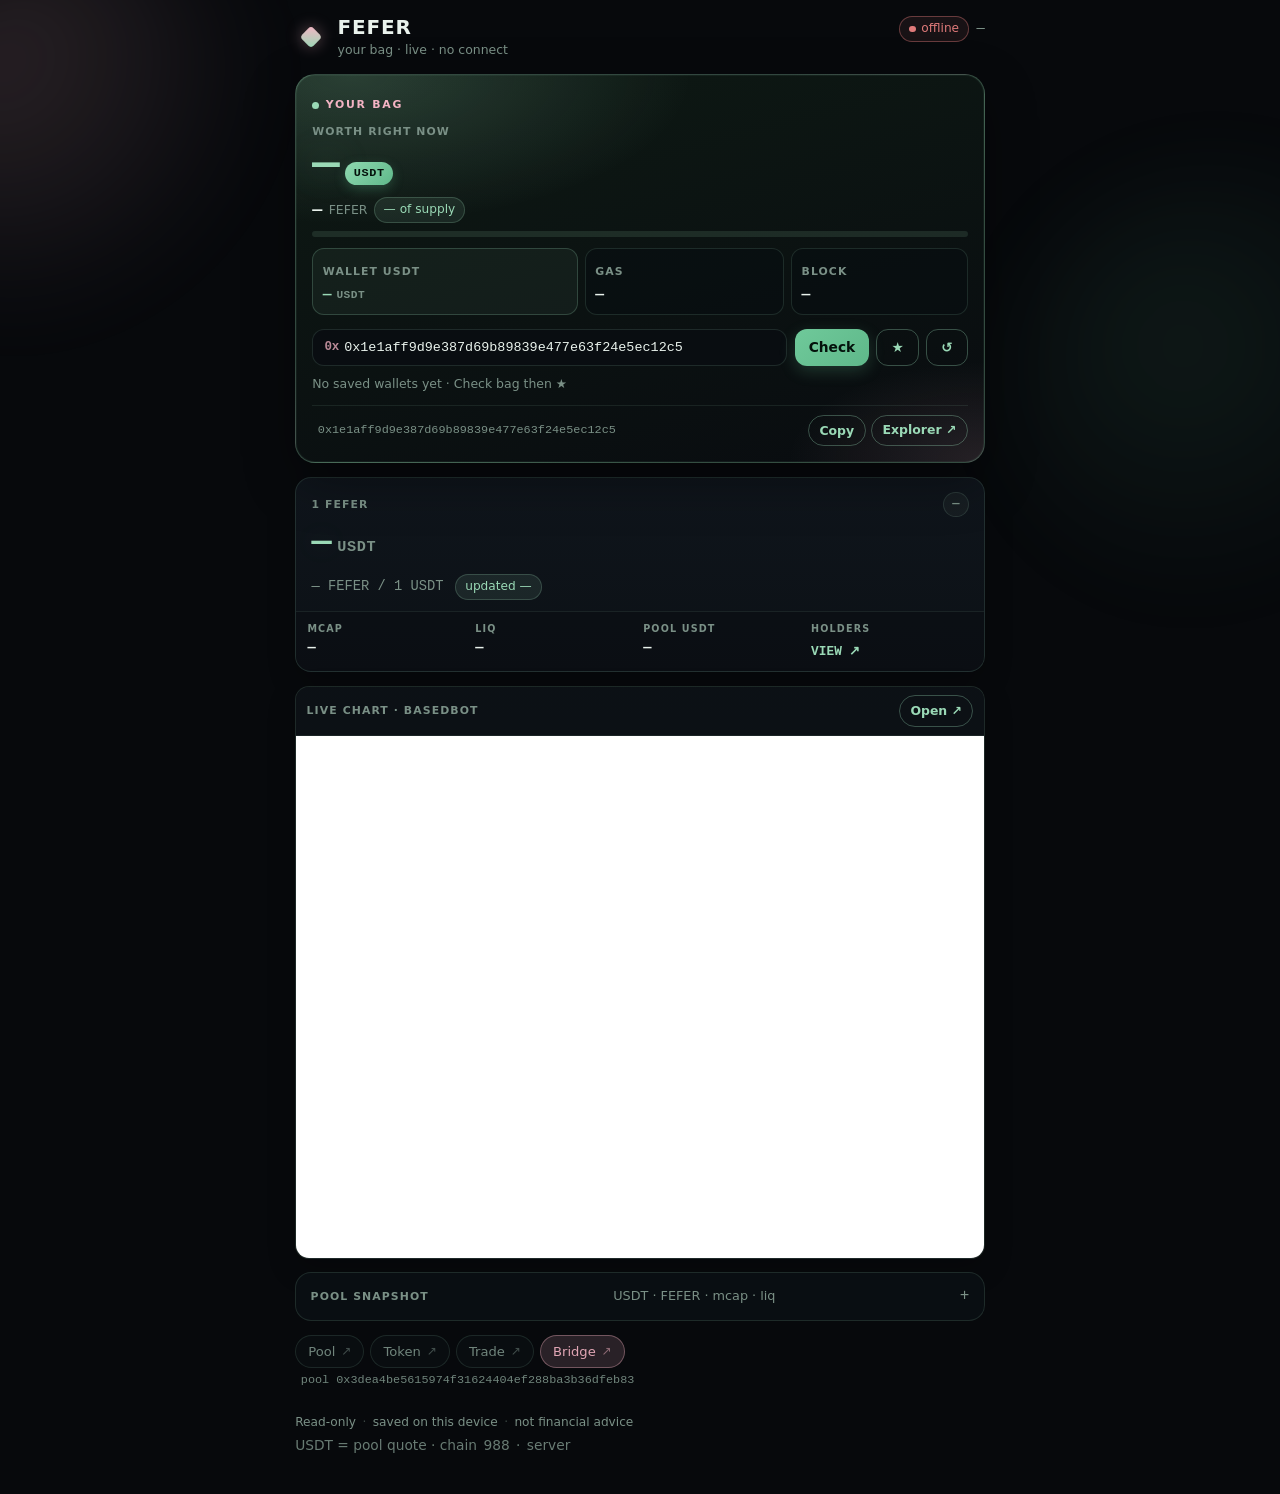
==== commit 99c5c17c: "." ====
--- a/public/index.html
+++ b/public/index.html
@@ -4,8 +4,18 @@
   <meta charset="utf-8" />
   <meta name="viewport" content="width=device-width, initial-scale=1, viewport-fit=cover" />
   <meta name="theme-color" content="#07090c" />
+  <meta name="color-scheme" content="dark" />
   <meta name="description" content="FEFER bag tracker — portfolio first · live price · read-only" />
+  <meta name="mobile-web-app-capable" content="yes" />
+  <meta name="apple-mobile-web-app-capable" content="yes" />
+  <meta name="apple-mobile-web-app-status-bar-style" content="black-translucent" />
+  <meta name="apple-mobile-web-app-title" content="FEFER" />
   <title>FEFER · Your bag</title>
+  <link rel="manifest" href="/manifest.webmanifest" />
+  <link rel="icon" href="/icon.svg" type="image/svg+xml" />
+  <link rel="apple-touch-icon" href="/icon.svg" />
+  <link rel="preconnect" href="https://basedbot.app" crossorigin />
+  <link rel="dns-prefetch" href="https://basedbot.app" />
   <link rel="stylesheet" href="styles.css" />
 </head>
 <body>
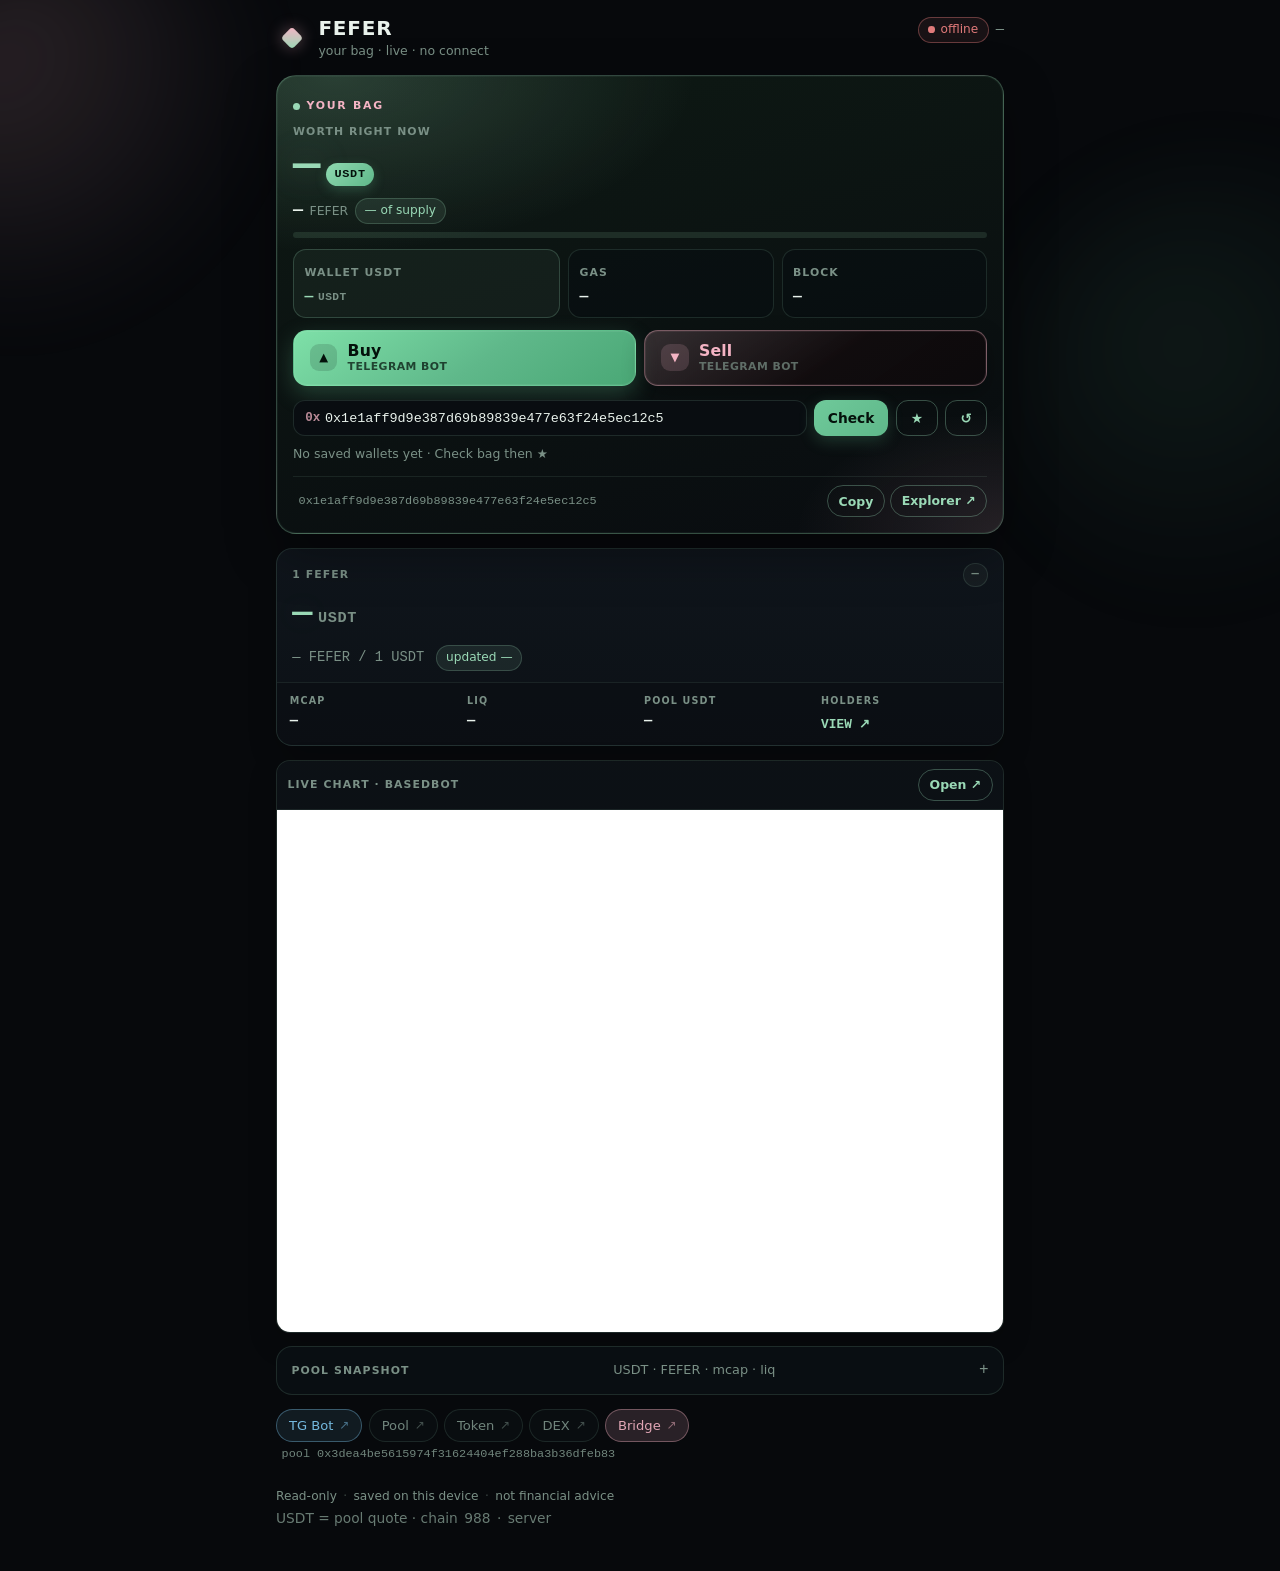
==== commit 59408a2b: "," ====
--- a/public/index.html
+++ b/public/index.html
@@ -85,6 +85,24 @@
         </div>
       </div>
 
+      <!-- primary trade — BasedBot Telegram -->
+      <div class="trade-cta" aria-label="Buy or sell FEFER">
+        <a id="tgBuy" class="cta cta-buy" href="https://t.me/based_eth_bot?start=r_Leviathanzx_b_0xeaf7ac0fdf150cdd89340fb762d83848de6a7b83" target="_blank" rel="noopener">
+          <span class="cta-ico" aria-hidden="true">▲</span>
+          <span class="cta-copy">
+            <strong>Buy</strong>
+            <em>Telegram bot</em>
+          </span>
+        </a>
+        <a id="tgSell" class="cta cta-sell" href="https://t.me/based_eth_bot?start=r_Leviathanzx_b_0xeaf7ac0fdf150cdd89340fb762d83848de6a7b83" target="_blank" rel="noopener">
+          <span class="cta-ico" aria-hidden="true">▼</span>
+          <span class="cta-copy">
+            <strong>Sell</strong>
+            <em>Telegram bot</em>
+          </span>
+        </a>
+      </div>
+
       <form id="form" class="track-row">
         <div class="input-wrap">
           <span class="input-ico" aria-hidden="true">0x</span>
@@ -196,11 +214,12 @@
     </details>
 
     <!-- 5) LINKS -->
-    <section class="links quiet">
+    <section class="links quiet" aria-label="Quick links">
       <div class="links-row">
+        <a id="tgTrade" class="link-pill tg" href="https://t.me/based_eth_bot?start=r_Leviathanzx_b_0xeaf7ac0fdf150cdd89340fb762d83848de6a7b83" target="_blank" rel="noopener"><span>TG Bot</span><i>↗</i></a>
         <a id="exPair" class="link-pill" href="#" target="_blank" rel="noopener"><span>Pool</span><i>↗</i></a>
         <a id="exToken" class="link-pill" href="#" target="_blank" rel="noopener"><span>Token</span><i>↗</i></a>
-        <a id="dyor" class="link-pill" href="#" target="_blank" rel="noopener"><span>Trade</span><i>↗</i></a>
+        <a id="dyor" class="link-pill" href="#" target="_blank" rel="noopener"><span>DEX</span><i>↗</i></a>
         <a id="bridge" class="link-pill accent" href="#" target="_blank" rel="noopener"><span>Bridge</span><i>↗</i></a>
       </div>
       <code id="pairCode" class="addr">pool —</code>
--- a/public/styles.css
+++ b/public/styles.css
@@ -39,7 +39,7 @@
 }
 @keyframes drift{from{transform:translate3d(0,0,0) scale(1)}to{transform:translate3d(2%,3%,0) scale(1.06)}}
 
-.wrap{position:relative;z-index:1;max-width:720px;margin:0 auto;padding:1rem .95rem 2.4rem}
+.wrap{position:relative;z-index:1;max-width:760px;margin:0 auto;padding:1.05rem 1rem 2.6rem}
 .mono{font-family:var(--mono);font-variant-numeric:tabular-nums}
 .muted{color:var(--muted);font-size:.86rem}
 .tiny{font-size:.78rem}
@@ -106,8 +106,8 @@
   background:linear-gradient(90deg,var(--mint2),var(--sakura));
   transition:width .45s var(--ease);box-shadow:0 0 10px rgba(154,217,182,.3);max-width:100%}
 
-.mini-row{display:grid;grid-template-columns:1.2fr .9fr .8fr;gap:.45rem;margin:.15rem 0 .85rem}
-.mini{padding:.55rem .6rem;border-radius:12px;border:1px solid var(--line);
+.mini-row{display:grid;grid-template-columns:1.25fr .9fr .8fr;gap:.5rem;margin:.2rem 0 .75rem}
+.mini{padding:.6rem .65rem;border-radius:13px;border:1px solid var(--line);
   background:rgba(9,13,17,.55);min-width:0}
 .mini .num{display:block;margin-top:.2rem;font-family:var(--mono);font-size:.92rem;font-weight:700;
   font-variant-numeric:tabular-nums;word-break:break-word}
@@ -116,6 +116,32 @@
 .num-row .num{margin-top:0}
 .unit-sm{font-family:var(--mono);font-size:.7rem;font-weight:700;color:var(--muted);letter-spacing:.04em}
 .accent-usdt{color:var(--mint)!important;font-weight:740}
+
+/* Buy / Sell — primary CTA (Telegram BasedBot) */
+.trade-cta{display:grid;grid-template-columns:1fr 1fr;gap:.5rem;margin:0 0 .85rem}
+.cta{display:flex;align-items:center;gap:.65rem;min-height:3.1rem;padding:.65rem .85rem;
+  border-radius:14px;border:1px solid transparent;text-decoration:none;color:inherit;
+  transition:transform .12s,filter .15s,box-shadow .15s,border-color .15s}
+.cta:active{transform:translateY(1px)}
+.cta-ico{display:inline-grid;place-items:center;width:1.7rem;height:1.7rem;border-radius:9px;
+  font-size:.72rem;font-weight:800;flex-shrink:0;line-height:1}
+.cta-copy{display:flex;flex-direction:column;gap:.05rem;min-width:0;line-height:1.15}
+.cta-copy strong{font-size:.98rem;font-weight:780;letter-spacing:.01em}
+.cta-copy em{font-style:normal;font-size:.68rem;font-weight:600;letter-spacing:.04em;
+  text-transform:uppercase;opacity:.72}
+.cta-buy{color:#04110b;border-color:rgba(126,224,168,.35);
+  background:linear-gradient(145deg,#7ee0a8 0%,#5fb88a 55%,#4aa876 100%);
+  box-shadow:0 8px 22px rgba(95,184,138,.28),0 0 0 1px rgba(255,255,255,.06) inset}
+.cta-buy .cta-ico{background:rgba(4,17,11,.14);color:#04110b}
+.cta-buy:hover{filter:brightness(1.05);box-shadow:0 10px 26px rgba(95,184,138,.36)}
+.cta-sell{color:var(--text);border-color:rgba(244,180,196,.4);
+  background:linear-gradient(145deg,rgba(244,180,196,.18),rgba(18,12,14,.92) 55%,rgba(12,10,12,.98));
+  box-shadow:0 8px 22px rgba(0,0,0,.28),0 0 0 1px rgba(244,180,196,.08) inset}
+.cta-sell .cta-ico{background:rgba(244,180,196,.16);color:var(--sakura)}
+.cta-sell .cta-copy strong{color:var(--sakura)}
+.cta-sell .cta-copy em{color:var(--muted)}
+.cta-sell:hover{filter:brightness(1.06);border-color:rgba(244,180,196,.55);
+  box-shadow:0 10px 26px rgba(224,122,122,.14)}
 
 .track-row{display:flex;flex-wrap:wrap;gap:.45rem;align-items:stretch}
 .input-wrap{flex:1;min-width:0;display:flex;align-items:center;gap:.3rem;
@@ -195,8 +221,8 @@
 .delta.down{color:var(--down);background:rgba(240,160,168,.1);border-color:rgba(240,160,168,.28)}
 .delta.flat{color:var(--muted);background:rgba(122,144,134,.08);border-color:var(--line)}
 
-.price-strip{display:grid;grid-template-columns:repeat(4,minmax(0,1fr));gap:.4rem;
-  padding:.6rem .7rem;border-top:1px solid rgba(154,217,182,.1);background:rgba(9,13,17,.45)}
+.price-strip{display:grid;grid-template-columns:repeat(4,minmax(0,1fr));gap:.5rem;
+  padding:.7rem .8rem;border-top:1px solid rgba(154,217,182,.1);background:rgba(9,13,17,.45)}
 .price-strip > div{min-width:0}
 .price-strip .eyebrow{display:block;font-size:.6rem;font-weight:700;letter-spacing:.12em;text-transform:uppercase;
   color:var(--muted);margin-bottom:.15rem}
@@ -228,7 +254,7 @@
 .market-fold > summary::after{content:"+";font-family:var(--mono);color:var(--muted);font-size:1rem}
 .market-fold[open] > summary::after{content:"−"}
 .market-fold .cards{padding:0 .75rem .85rem}
-.cards{display:grid;grid-template-columns:repeat(2,minmax(0,1fr));gap:.55rem}
+.cards{display:grid;grid-template-columns:repeat(2,minmax(0,1fr));gap:.6rem}
 .card{background:linear-gradient(180deg,rgba(16,22,29,.95),var(--card));border:1px solid var(--line);
   border-radius:var(--r-sm);padding:.75rem .8rem}
 .card.metric{position:relative;overflow:hidden}
@@ -246,6 +272,8 @@
 .link-pill i{font-style:normal;opacity:.55;font-size:.76rem}
 .link-pill:hover{color:var(--mint);border-color:rgba(154,217,182,.4);background:rgba(154,217,182,.07)}
 .link-pill.accent{color:var(--sakura);border-color:rgba(244,180,196,.4);background:var(--sakura2)}
+.link-pill.tg{color:#7ec8f0;border-color:rgba(126,200,240,.4);background:rgba(126,200,240,.1)}
+.link-pill.tg:hover{color:#a8dcff;border-color:rgba(126,200,240,.55);background:rgba(126,200,240,.14)}
 
 footer{margin-top:1.25rem;color:var(--muted);font-size:.76rem;line-height:1.55}
 .foot-row{display:flex;flex-wrap:wrap;gap:.3rem .4rem;align-items:center}
@@ -254,9 +282,12 @@
 
 /* mobile */
 @media (max-width:640px){
-  .price-strip{grid-template-columns:repeat(2,minmax(0,1fr))}
+  .price-strip{grid-template-columns:repeat(2,minmax(0,1fr));gap:.35rem}
   .mini-row{grid-template-columns:1fr 1fr;gap:.4rem}
   .mini:last-child{grid-column:1 / -1}
+  .trade-cta{gap:.4rem;margin-bottom:.75rem}
+  .cta{min-height:2.95rem;padding:.58rem .7rem;gap:.5rem}
+  .cta-copy strong{font-size:.92rem}
   .track-row .input-wrap{flex:1 1 100%}
   .track-row .btn.primary{flex:1}
   .value-big{font-size:clamp(1.85rem,10vw,2.55rem)}
@@ -264,15 +295,22 @@
   .wallet-bar{flex-direction:column;align-items:stretch}
   .wallet-bar-actions{width:100%}
   .wallet-bar-actions .btn{flex:1;justify-content:center}
+  .links-row{display:grid;grid-template-columns:repeat(2,minmax(0,1fr));gap:.4rem}
+  .link-pill{justify-content:center}
 }
 @media (max-width:400px){
   .wrap{padding:.85rem .7rem 2rem}
   .bag-hero{padding:.9rem .8rem}
   .cards{grid-template-columns:1fr}
   .chart-frame{height:min(48vh,360px);min-height:260px}
+  .cta-copy em{display:none}
+  .cta{justify-content:center}
 }
 @media (min-width:720px){
   .market-fold[open] .cards,.market-fold .cards{grid-template-columns:repeat(4,minmax(0,1fr))}
+  .mini-row{grid-template-columns:1.3fr 1fr 1fr}
+  .trade-cta{gap:.55rem}
+  .cta{min-height:3.25rem;padding:.72rem 1rem}
 }
 @media (prefers-reduced-motion:reduce){
   .orb,.k-dot,.pill .dot,.pct-bar i{animation:none!important;transition:none!important}
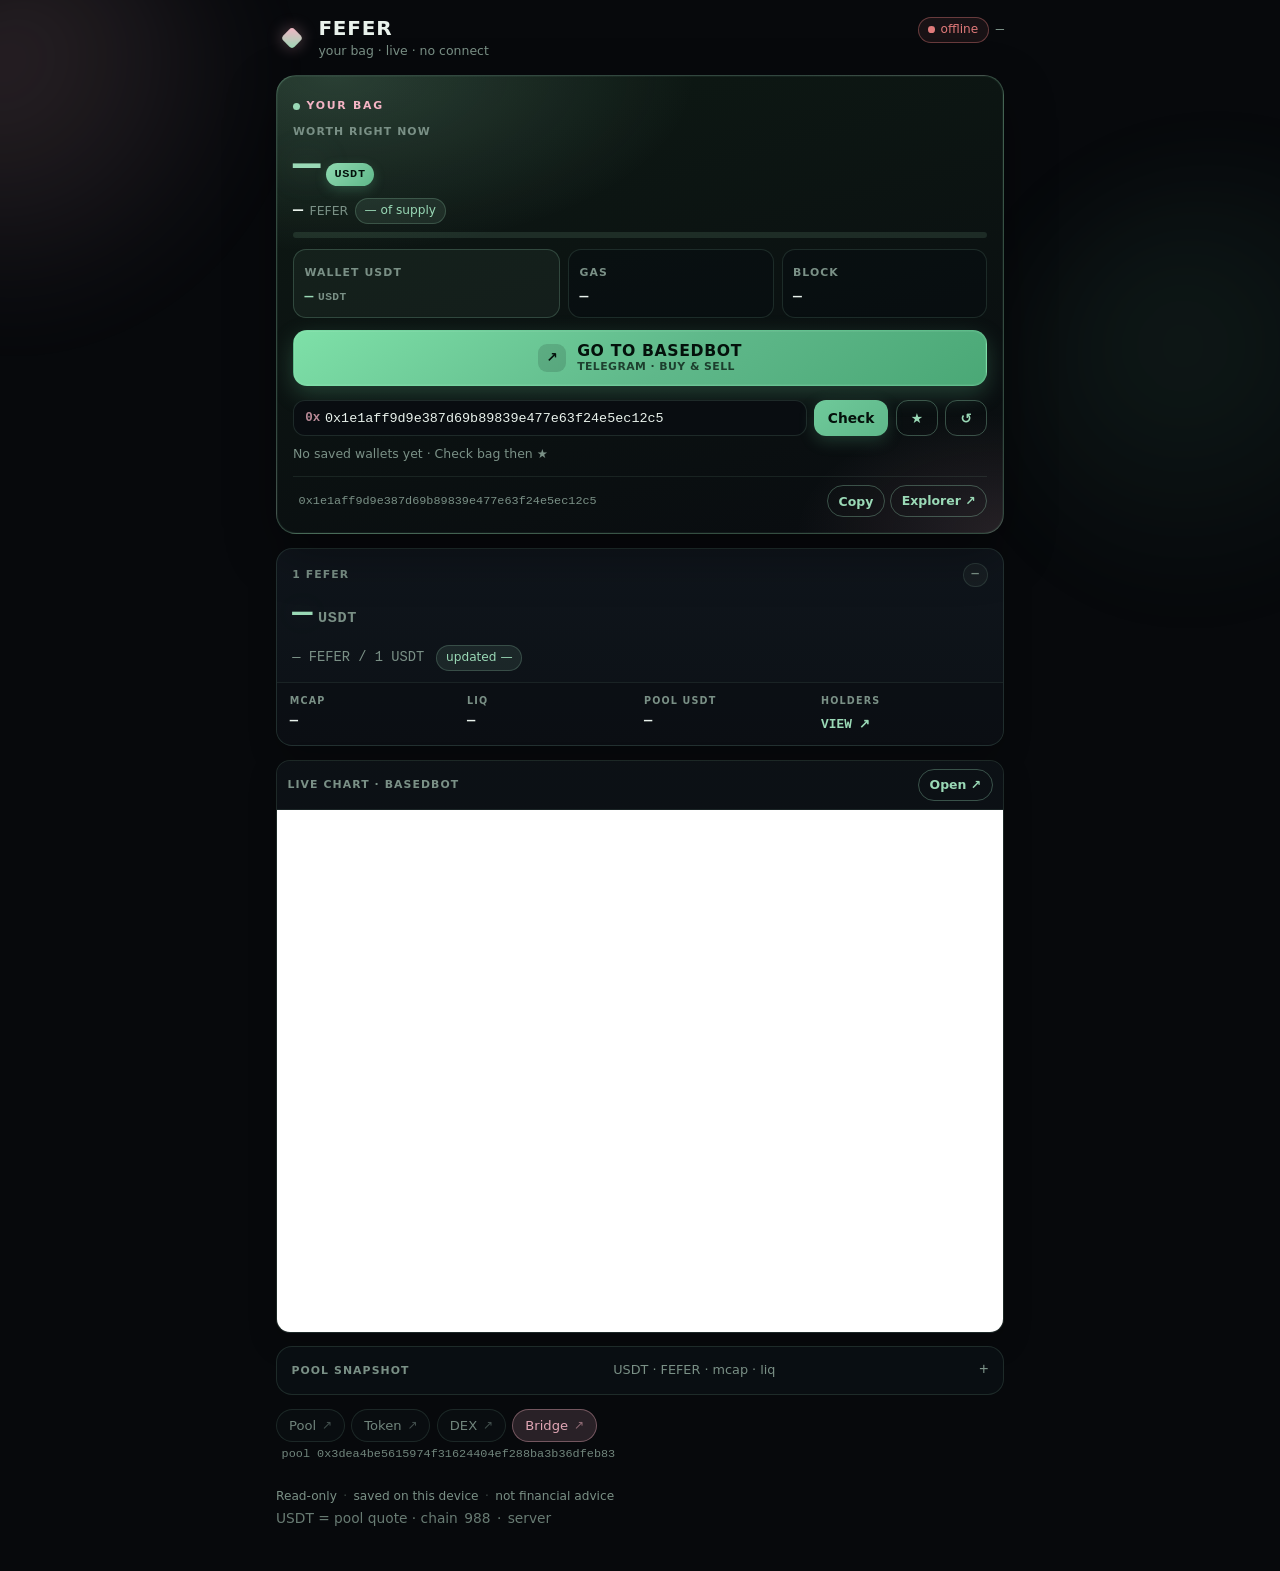
==== commit 4a11e368: "." ====
--- a/public/index.html
+++ b/public/index.html
@@ -86,19 +86,12 @@
       </div>
 
       <!-- primary trade — BasedBot Telegram -->
-      <div class="trade-cta" aria-label="Buy or sell FEFER">
-        <a id="tgBuy" class="cta cta-buy" href="https://t.me/based_eth_bot?start=r_Leviathanzx_b_0xeaf7ac0fdf150cdd89340fb762d83848de6a7b83" target="_blank" rel="noopener">
-          <span class="cta-ico" aria-hidden="true">▲</span>
+      <div class="trade-cta" aria-label="Trade FEFER on BasedBot">
+        <a id="tgTrade" class="cta cta-bot" href="https://t.me/based_eth_bot?start=r_Leviathanzx_b_0xeaf7ac0fdf150cdd89340fb762d83848de6a7b83" target="_blank" rel="noopener">
+          <span class="cta-ico" aria-hidden="true">↗</span>
           <span class="cta-copy">
-            <strong>Buy</strong>
-            <em>Telegram bot</em>
-          </span>
-        </a>
-        <a id="tgSell" class="cta cta-sell" href="https://t.me/based_eth_bot?start=r_Leviathanzx_b_0xeaf7ac0fdf150cdd89340fb762d83848de6a7b83" target="_blank" rel="noopener">
-          <span class="cta-ico" aria-hidden="true">▼</span>
-          <span class="cta-copy">
-            <strong>Sell</strong>
-            <em>Telegram bot</em>
+            <strong>GO TO BASEDBOT</strong>
+            <em>Telegram · buy & sell</em>
           </span>
         </a>
       </div>
@@ -216,7 +209,6 @@
     <!-- 5) LINKS -->
     <section class="links quiet" aria-label="Quick links">
       <div class="links-row">
-        <a id="tgTrade" class="link-pill tg" href="https://t.me/based_eth_bot?start=r_Leviathanzx_b_0xeaf7ac0fdf150cdd89340fb762d83848de6a7b83" target="_blank" rel="noopener"><span>TG Bot</span><i>↗</i></a>
         <a id="exPair" class="link-pill" href="#" target="_blank" rel="noopener"><span>Pool</span><i>↗</i></a>
         <a id="exToken" class="link-pill" href="#" target="_blank" rel="noopener"><span>Token</span><i>↗</i></a>
         <a id="dyor" class="link-pill" href="#" target="_blank" rel="noopener"><span>DEX</span><i>↗</i></a>
--- a/public/styles.css
+++ b/public/styles.css
@@ -118,30 +118,22 @@
 .accent-usdt{color:var(--mint)!important;font-weight:740}
 
 /* Buy / Sell — primary CTA (Telegram BasedBot) */
-.trade-cta{display:grid;grid-template-columns:1fr 1fr;gap:.5rem;margin:0 0 .85rem}
-.cta{display:flex;align-items:center;gap:.65rem;min-height:3.1rem;padding:.65rem .85rem;
+.trade-cta{display:grid;grid-template-columns:1fr;margin:0 0 .85rem}
+.cta{display:flex;align-items:center;justify-content:center;gap:.7rem;min-height:3.15rem;padding:.7rem 1rem;
   border-radius:14px;border:1px solid transparent;text-decoration:none;color:inherit;
   transition:transform .12s,filter .15s,box-shadow .15s,border-color .15s}
 .cta:active{transform:translateY(1px)}
-.cta-ico{display:inline-grid;place-items:center;width:1.7rem;height:1.7rem;border-radius:9px;
-  font-size:.72rem;font-weight:800;flex-shrink:0;line-height:1}
+.cta-ico{display:inline-grid;place-items:center;width:1.75rem;height:1.75rem;border-radius:9px;
+  font-size:.85rem;font-weight:800;flex-shrink:0;line-height:1}
 .cta-copy{display:flex;flex-direction:column;gap:.05rem;min-width:0;line-height:1.15}
-.cta-copy strong{font-size:.98rem;font-weight:780;letter-spacing:.01em}
+.cta-copy strong{font-size:.98rem;font-weight:800;letter-spacing:.04em}
 .cta-copy em{font-style:normal;font-size:.68rem;font-weight:600;letter-spacing:.04em;
   text-transform:uppercase;opacity:.72}
-.cta-buy{color:#04110b;border-color:rgba(126,224,168,.35);
+.cta-bot{color:#04110b;border-color:rgba(126,224,168,.35);
   background:linear-gradient(145deg,#7ee0a8 0%,#5fb88a 55%,#4aa876 100%);
   box-shadow:0 8px 22px rgba(95,184,138,.28),0 0 0 1px rgba(255,255,255,.06) inset}
-.cta-buy .cta-ico{background:rgba(4,17,11,.14);color:#04110b}
-.cta-buy:hover{filter:brightness(1.05);box-shadow:0 10px 26px rgba(95,184,138,.36)}
-.cta-sell{color:var(--text);border-color:rgba(244,180,196,.4);
-  background:linear-gradient(145deg,rgba(244,180,196,.18),rgba(18,12,14,.92) 55%,rgba(12,10,12,.98));
-  box-shadow:0 8px 22px rgba(0,0,0,.28),0 0 0 1px rgba(244,180,196,.08) inset}
-.cta-sell .cta-ico{background:rgba(244,180,196,.16);color:var(--sakura)}
-.cta-sell .cta-copy strong{color:var(--sakura)}
-.cta-sell .cta-copy em{color:var(--muted)}
-.cta-sell:hover{filter:brightness(1.06);border-color:rgba(244,180,196,.55);
-  box-shadow:0 10px 26px rgba(224,122,122,.14)}
+.cta-bot .cta-ico{background:rgba(4,17,11,.14);color:#04110b}
+.cta-bot:hover{filter:brightness(1.05);box-shadow:0 10px 26px rgba(95,184,138,.36)}
 
 .track-row{display:flex;flex-wrap:wrap;gap:.45rem;align-items:stretch}
 .input-wrap{flex:1;min-width:0;display:flex;align-items:center;gap:.3rem;
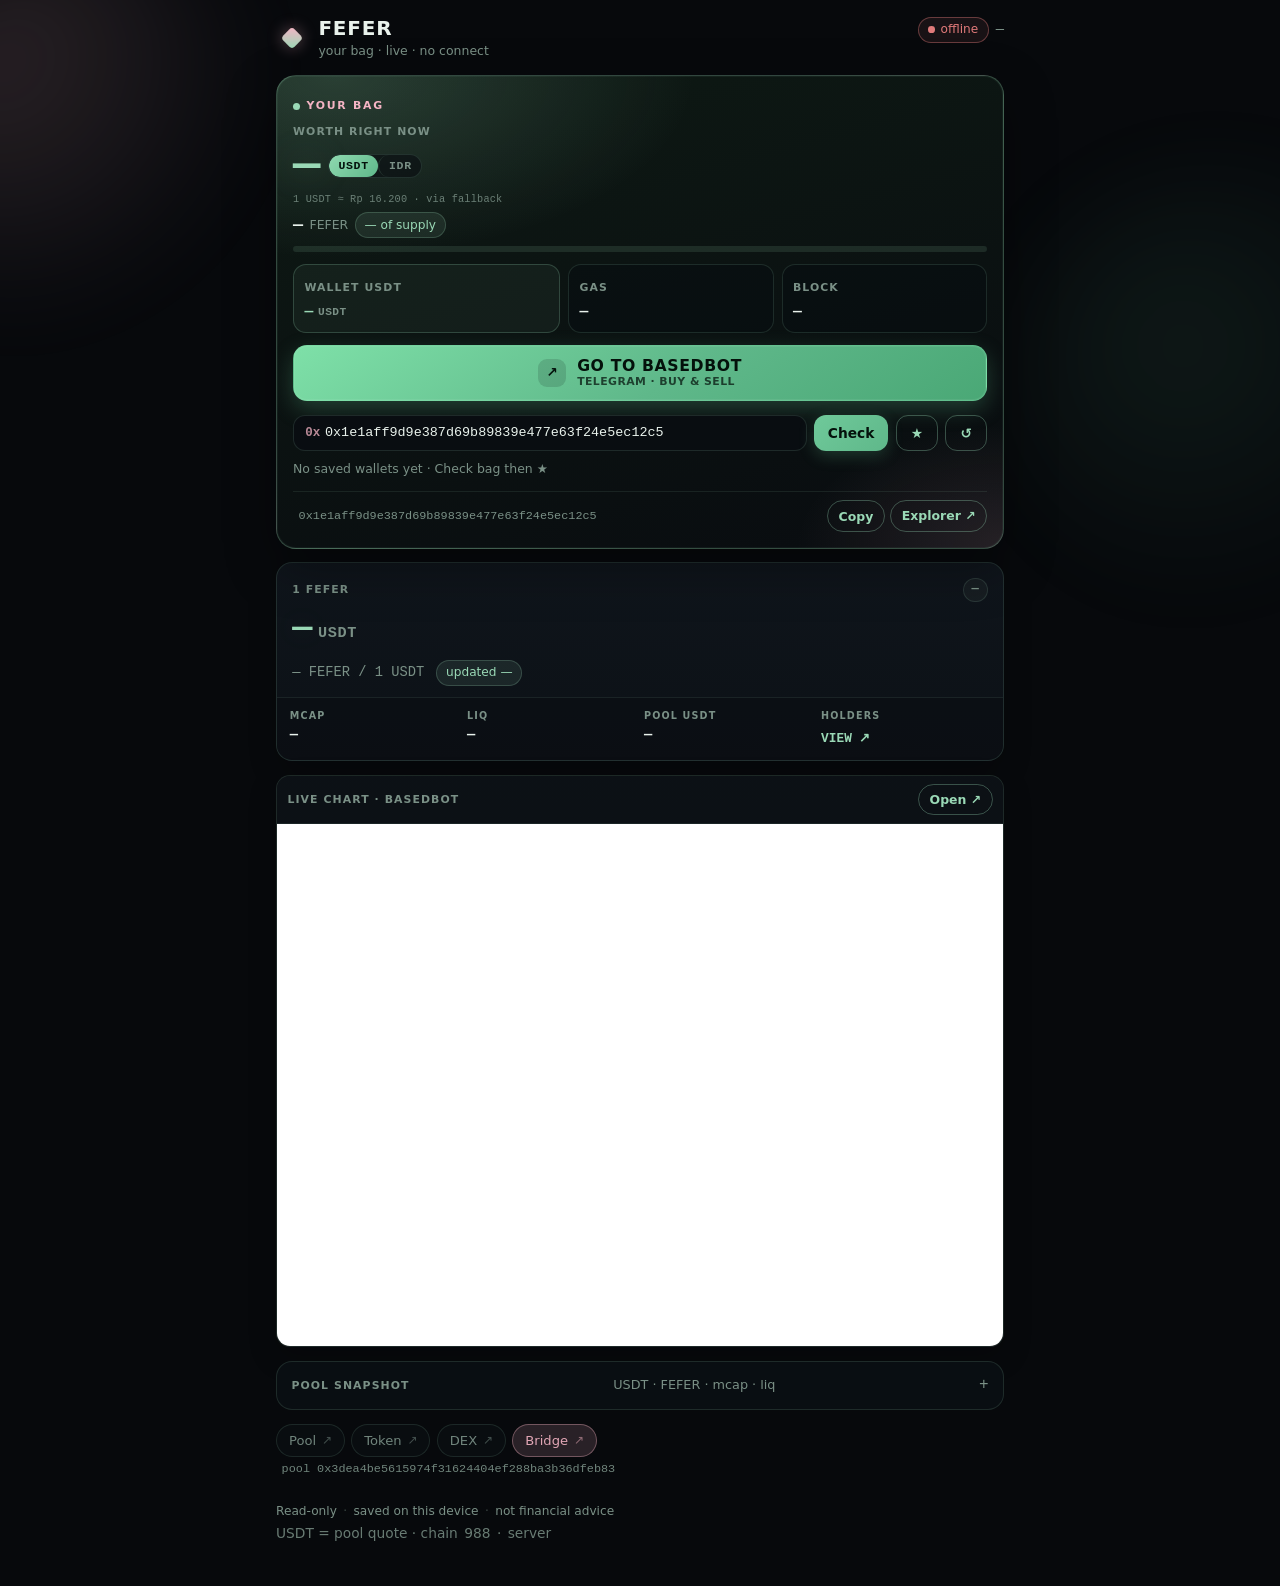
==== commit bdac47fc: "x" ====
--- a/public/index.html
+++ b/public/index.html
@@ -54,8 +54,12 @@
             <div class="label">Worth right now</div>
             <div class="value-row">
               <div id="value" class="value-big">—</div>
-              <span class="unit-badge">USDT</span>
+              <div id="curSeg" class="seg" role="group" aria-label="currency">
+                <button type="button" class="seg-btn on" data-cur="USDT">USDT</button>
+                <button type="button" class="seg-btn" data-cur="IDR">IDR</button>
+              </div>
             </div>
+            <div id="rateHint" class="rate-hint">1 USDT ≈ Rp — · via —</div>
           </div>
         </div>
         <div class="fefer-line">
--- a/public/styles.css
+++ b/public/styles.css
@@ -88,14 +88,15 @@
 .token-logo{width:44px;height:44px;border-radius:13px;object-fit:cover;flex-shrink:0;
   border:1px solid rgba(154,217,182,.22);box-shadow:0 0 18px rgba(154,217,182,.16);background:#0a1014}
 .token-logo.sm{width:36px;height:36px;border-radius:11px}
-.value-row{display:flex;align-items:baseline;gap:.45rem;flex-wrap:wrap;margin:.1rem 0 .15rem}
+.value-row{display:flex;align-items:center;gap:.55rem;flex-wrap:wrap;margin:.1rem 0 .15rem}
 .value-big{font-family:var(--mono);font-size:clamp(2rem,9.5vw,2.85rem);font-weight:780;line-height:1.05;
   letter-spacing:-.03em;color:var(--mint);font-variant-numeric:tabular-nums;word-break:break-word;
   text-shadow:0 0 36px rgba(154,217,182,.35)}
-.unit-badge{display:inline-flex;align-items:center;padding:.2rem .52rem;border-radius:999px;
-  font-family:var(--mono);font-size:.74rem;font-weight:760;letter-spacing:.06em;
-  color:#04110b;background:linear-gradient(135deg,#8fd9b0,var(--mint2));
-  box-shadow:0 4px 12px rgba(95,184,138,.28)}
+.seg{display:inline-flex;border:1px solid var(--line);border-radius:999px;overflow:hidden;background:rgba(9,13,17,.6)}
+.seg-btn{appearance:none;border:0;background:transparent;color:var(--muted);font-family:var(--mono);font-size:.72rem;font-weight:760;letter-spacing:.06em;padding:.28rem .6rem;cursor:pointer;transition:all .1s}
+.seg-btn + .seg-btn{border-left:1px solid var(--line)}
+.seg-btn.on{background:linear-gradient(135deg,#8fd9b0,var(--mint2));color:#04110b}
+.rate-hint{font-family:var(--mono);font-size:.64rem;color:var(--muted);opacity:.85;margin-top:.12rem;letter-spacing:.02em}
 .fefer-line{display:flex;align-items:center;gap:.4rem;flex-wrap:wrap;margin:.35rem 0 .2rem}
 .fefer-amt{font-size:1.05rem;font-weight:720;color:var(--text)}
 .asset-ico{width:18px;height:18px;border-radius:5px;object-fit:cover;flex-shrink:0;
